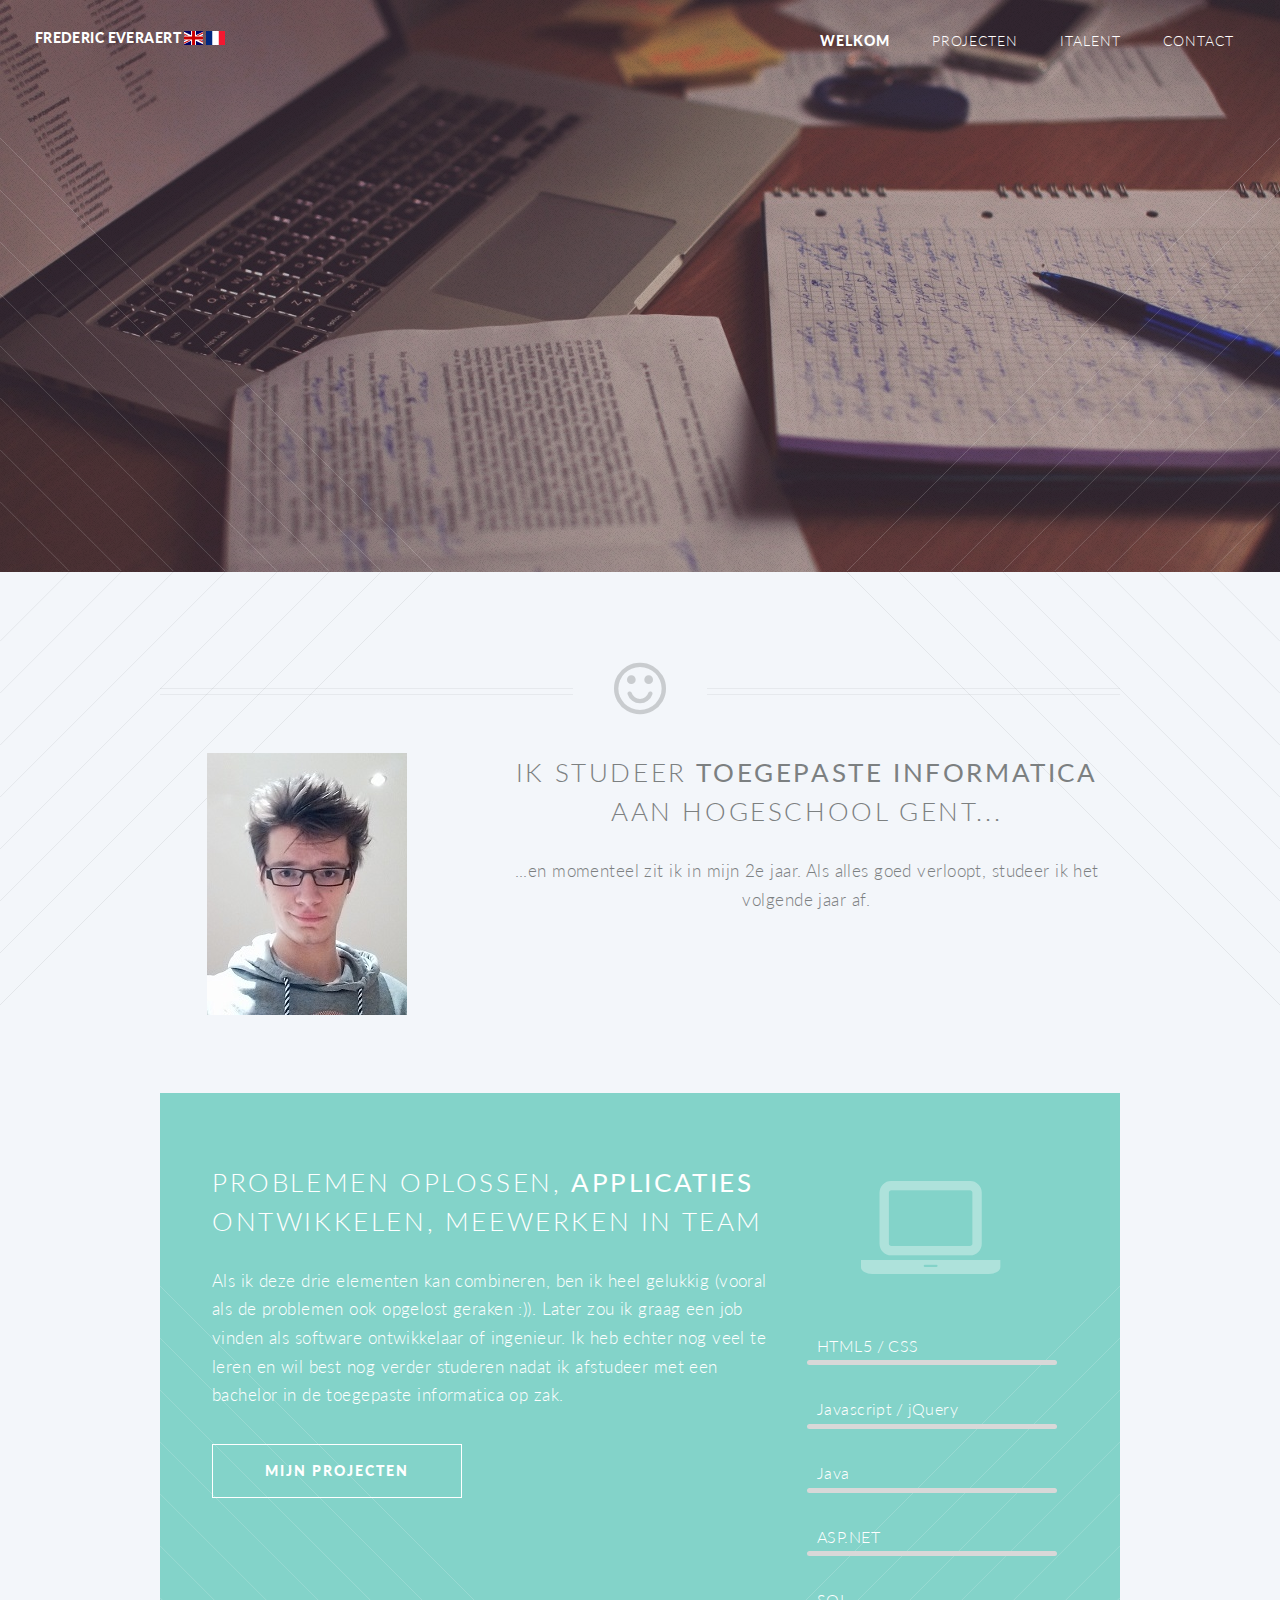
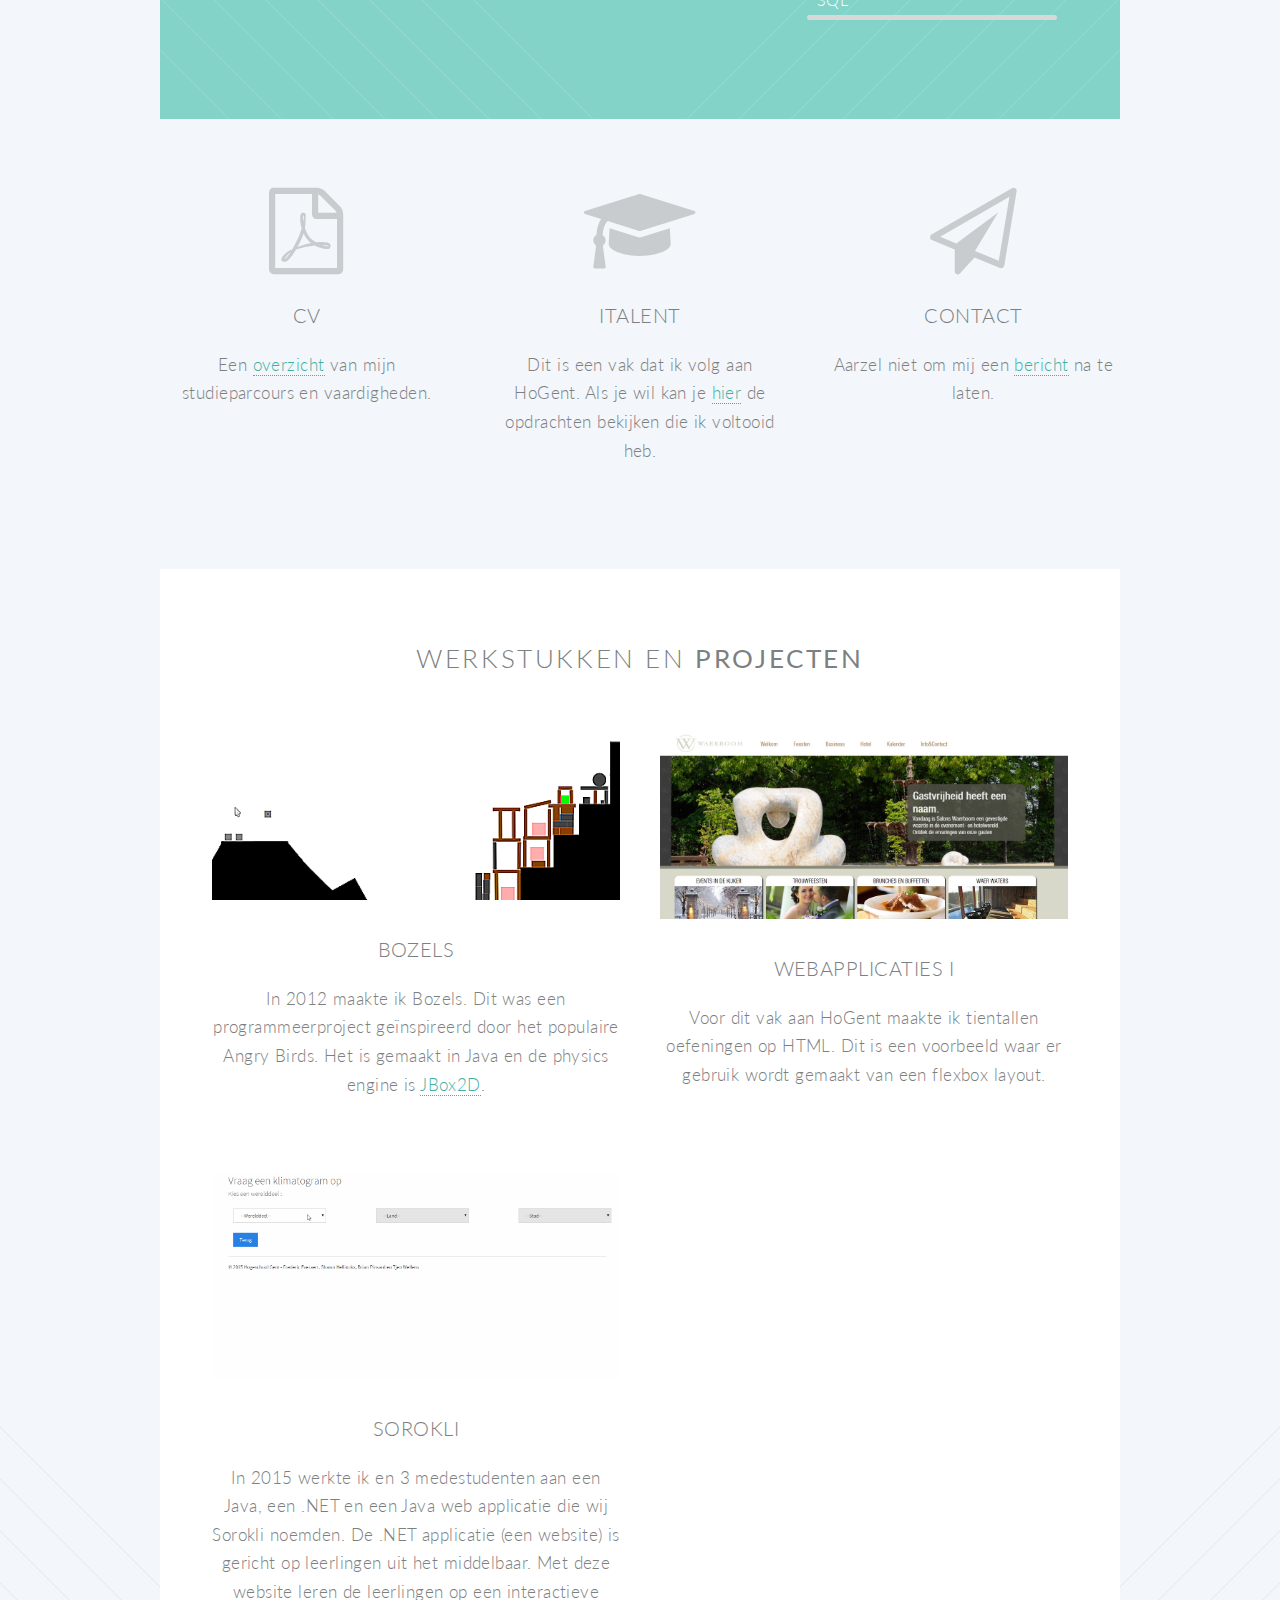
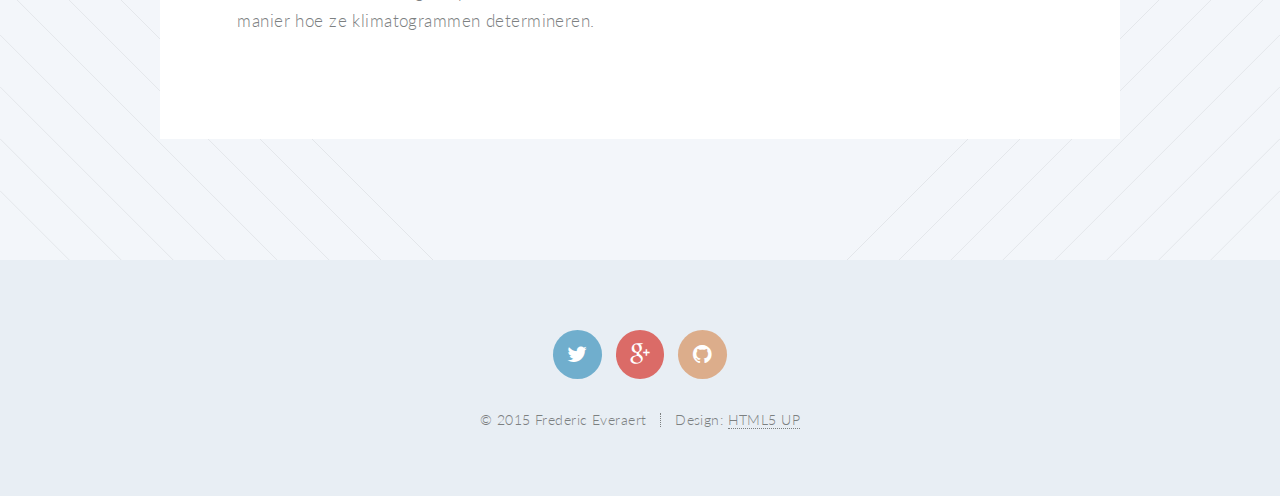
==== index_nl.html @ b924ba65 "Bam!" ====
<!DOCTYPE HTML>
<!--
        Twenty by HTML5 UP
        html5up.net | @n33co
        Free for personal and commercial use under the CCA 3.0 license (html5up.net/license)
-->
<html>
    <head>
        <title>Frederic Everaert | Portfolio</title>
        <meta charset="windows-1252" />
        <meta name="viewport" content="width=device-width, initial-scale=1" />
        <!--[if lte IE 8]><script src="assets/css/ie/html5shiv.js"></script><![endif]-->
        <link rel="stylesheet" href="assets/css/main.css" />
        <!--[if lte IE 8]><link rel="stylesheet" href="assets/css/ie/v8.css" /><![endif]-->
        <!--[if lte IE 9]><link rel="stylesheet" href="assets/css/ie/v9.css" /><![endif]-->
        <!--[if lte IE 8]><script src="assets/css/ie/respond.min.js"></script><![endif]-->
    </head>
    <body class="index">
        <div id="page-wrapper">

            <!-- Header -->
            <header id="header" class="alt">

                <h1 id="logo">
                    <a href="index_nl.html">Frederic Everaert</a>
                    <a href="index.html"><span class="flag-icon flag-icon-gb"></span></a>
                    <a href="index_fr.html"><span class="flag-icon flag-icon-fr"></span></a>
                </h1>

                <nav id="nav">
                    <ul>
                        <li class="current"><a href="#">Welkom</a></li>
                        <li><a href="#projects">Projecten</a></li>
                        <li><a href="html/italent_nl.html">iTalent</a></li>
                        <li><a href="html/contact_nl.html">Contact</a></li>
                    </ul>
                </nav>
            </header>

            <!-- Banner -->
            <section id="banner">

                <!--
                        ".inner" is set up as an inline-block so it automatically expands
                        in both directions to fit whatever's inside it. This means it won't
                        automatically wrap lines, so be sure to use line breaks where
                        appropriate (<br />).
                -->
                <div class="inner">

                    <header>
                        <h2>Hallo,</h2>
                    </header>
                    <p>
                        Ik ben <strong>Frederic Everaert</strong> <br/>
                        en dit is mijn portfolio!
                    </p>
                    <footer>
                        <ul class="buttons vertical">
                            <li><a href="#main" class="button fit scrolly">Vertel me meer</a></li>
                        </ul>
                    </footer>

                </div>

            </section>

            <!-- Main -->
            <article id="main">

                <header class="special container">
                    <span class="icon fa-smile-o"></span>
                    <section class="row">
                        <div class="4u 12u(narrower)">
                            <img src="images/me-small.jpg" alt="Een foto van mezelf"/>
                        </div>
                        <div class="8u 12u(narrower)">
                            <h2>Ik studeer <strong>toegepaste informatica</strong> aan <a href="http://www.hogent.be">Hogeschool Gent...</a></h2>
                            <p>...en momenteel zit ik in mijn 2e jaar. Als alles goed verloopt, studeer ik het volgende jaar af.</p>
                        </div>
                    </section>
                </header>

                <!-- One -->
                <section class="wrapper style2 container special-alt">
                    <div class="row 50%">
                        <div class="8u 12u(narrower)">
                            <header>
                                <h2>Problemen oplossen, <strong>applicaties</strong> ontwikkelen, meewerken in team</h2>
                            </header>
                            <p>
                                Als ik deze drie elementen kan combineren, ben ik heel gelukkig (vooral als de problemen ook opgelost geraken :)).
                                Later zou ik graag een job vinden als software ontwikkelaar of ingenieur. Ik heb echter nog veel te leren en wil best nog verder studeren nadat ik afstudeer met een bachelor in de toegepaste informatica op zak.
                            </p>
                            <footer>
                                <ul class="buttons">
                                    <li><a href="#projects" class="button fit scrolly">Mijn projecten</a></li>
                                </ul>
                            </footer>
                        </div>

                        <div class="4u 12u(narrower)">                          
                            <h2 class="icon featured fa-laptop"></h2>
                            <ul class="skills-bar-container">
                                <label>HTML5 / CSS</label>
                                <span class="percent" id="html-percent"></span>
                                <li>
                                    <span class="progressbar progressblue" id="progress-html"></span>
                                </li>

                                <label>Javascript / jQuery</label>
                                <span class="percent" id="js-percent"></span>
                                <li>
                                    <span class="progressbar progressblue" id="progress-js"></span>
                                </li>

                                <label>Java</label>
                                <span class="percent" id="java-percent"></span>
                                <li>
                                    <span class="progressbar progressblue" id="progress-java"></span>
                                </li>

                                <label>ASP.NET</label>
                                <span class="percent" id="net-percent"></span>
                                <li>
                                    <span class="progressbar progressblue" id="progress-net"></span>
                                </li>

                                <label>SQL</label>
                                <span class="percent" id="sql-percent"></span>
                                <li>
                                    <span class="progressbar progressblue" id="progress-sql"></span>
                                </li>

                            </ul>
                        </div>
                    </div>
                </section>

                <!-- Two -->
                <section class="wrapper style1 container special">
                    <div class="row">
                        <div class="4u 12u(narrower)">

                            <section>
                                <span class="icon featured fa-file-pdf-o"></span>
                                <header>
                                    <h3>CV</h3>
                                </header>
                                <p>Een <a href="CV.pdf">overzicht</a> van mijn studieparcours en vaardigheden.</p>
                            </section>

                        </div>
                        <div class="4u 12u(narrower)">

                            <section>
                                <span class="icon featured fa-graduation-cap"></span>
                                <header>
                                    <h3>iTalent</h3>
                                </header>
                                <p>Dit is een vak dat ik volg aan HoGent. Als je wil kan je <a href="italent_nl.html">hier</a> de opdrachten bekijken die ik voltooid heb.</p>
                            </section>

                        </div>
                        <div class="4u 12u(narrower)">

                            <section>
                                <span class="icon featured fa-send-o"></span>
                                <header>
                                    <h3>Contact</h3>
                                </header>
                                <p>Aarzel niet om mij een <a href="contact_nl.html">bericht</a> na te laten.</p>
                            </section>

                        </div>
                    </div>
                </section>

                <!-- Three -->
                <section id="projects" class="wrapper style3 container special">

                    <header class="major">
                        <h2>Werkstukken en <strong>Projecten</strong></h2>
                    </header>

                    <div class="row">
                        <div class="6u 12u(narrower)">

                            <section>
                                <a href="#projects" class="image featured no-overlay"><img src="images/bozels_raycast.gif" alt="" /></a>
                                <header>
                                    <h3>Bozels</h3>
                                </header>
                                <p>
                                    In 2012 maakte ik Bozels. 
                                    Dit was een programmeerproject ge�nspireerd door het populaire Angry Birds.
                                    Het is gemaakt in Java en de physics engine is <a href="http://www.jbox2d.org/">JBox2D</a>. 
                                </p>
                            </section>

                        </div>
                        <div class="6u 12u(narrower)">

                            <section>
                                <a href="waerboom/index.html" class="image featured no-overlay"><img src="images/waerboomThumb.jpg" alt="" /></a>
                                <header>
                                    <h3>Webapplicaties I</h3>
                                </header>
                                <p>Voor dit vak aan HoGent maakte ik tientallen oefeningen op HTML. Dit is een voorbeeld waar er gebruik wordt gemaakt van een flexbox layout.</p>
                            </section>

                        </div>
                    </div>
                    <div class="row">
                        <div class="6u 12u(narrower)">

                            <section>
                                <a href="http://sorokli.azurewebsites.net" class="image featured no-overlay"><img src="images/klimatogram opvragen.gif" alt="" /></a>
                                <header>
                                    <h3>Sorokli</h3>
                                </header>
                                <p>In 2015 werkte ik en 3 medestudenten aan een Java, een .NET en een Java web applicatie die wij Sorokli noemden. De .NET applicatie (een website) is gericht op leerlingen uit het middelbaar. Met deze website leren de leerlingen op een interactieve manier hoe ze klimatogrammen determineren.</p>
                            </section>

                        </div>
                        <!--                        <div class="6u 12u(narrower)">
                        
                                                    <section>
                                                        <a href="#" class="image featured"><img src="images/pic01.jpg" alt="" /></a>
                                                        <header>
                                                            <h3>Binnenkort meer!</h3>
                                                        </header>
                                                        <p></p>
                                                    </section>
                        
                                                </div>-->
                    </div>

                    <!--                    <footer class="major">
                                            <ul class="buttons">
                                                <li><a href="#" class="button">See More</a></li>
                                            </ul>
                                        </footer>-->

                </section>

            </article>

            <!-- CTA -->
            <!--            <section id="cta">
            
                            <header>
                                <h2>Ready to do <strong>something</strong>?</h2>
                                <p>Proin a ullamcorper elit, et sagittis turpis integer ut fermentum.</p>
                            </header>
                            <footer>
                                <ul class="buttons">
                                    <li><a href="#" class="button special">Take My Money</a></li>
                                    <li><a href="#" class="button">LOL Wut</a></li>
                                </ul>
                            </footer>
            
                        </section>-->

            <!-- Footer -->
            <footer id="footer">

                <ul class="icons">
                    <li><a href="#" class="icon circle fa-twitter"><span class="label">Twitter</span></a></li>
                    <li><a href="#" class="icon circle fa-google-plus"><span class="label">Google+</span></a></li>
                    <li><a href="https://github.com/feveraer" class="icon circle fa-github"><span class="label">Github</span></a></li>
                </ul>

                <ul class="copyright">
                    <li>&copy; 2015 Frederic Everaert</li><li>Design: <a href="http://html5up.net">HTML5 UP</a></li>
                </ul>

            </footer>

        </div>

        <!-- Scripts -->
        <script src="assets/js/jquery.min.js"></script>
        <script src="assets/js/jquery.dropotron.min.js"></script>
        <script src="assets/js/jquery.scrolly.min.js"></script>
        <script src="assets/js/jquery.scrollgress.min.js"></script>
        <script src="assets/js/skel.min.js"></script>
        <script src="assets/js/util.js"></script>
        <script src="assets/js/main.js"></script>

    </body>
</html>
---- assets/css/main.css ----
@import url("font-awesome.min.css");
@import url("flag-icon.min.css");
@import url("http://fonts.googleapis.com/css?family=Lato:300,400,900");

/*
        Twenty by HTML5 UP
        html5up.net | @n33co
        Free for personal and commercial use under the CCA 3.0 license (html5up.net/license)
*/

/* Reset */

html, body, div, span, applet, object, iframe, h1, h2, h3, h4, h5, h6, p, blockquote, pre, a, abbr, acronym, address, big, cite, code, del, dfn, em, img, ins, kbd, q, s, samp, small, strike, strong, sub, sup, tt, var, b, u, i, center, dl, dt, dd, ol, ul, li, fieldset, form, label, legend, table, caption, tbody, tfoot, thead, tr, th, td, article, aside, canvas, details, embed, figure, figcaption, footer, header, hgroup, menu, nav, output, ruby, section, summary, time, mark, audio, video {
    margin: 0;
    padding: 0;
    border: 0;
    font-size: 100%;
    font: inherit;
    vertical-align: baseline;
}

article, aside, details, figcaption, figure, footer, header, hgroup, menu, nav, section {
    display: block;
}

body {
    line-height: 1;
}

ol, ul {
    list-style: none;
}

blockquote, q {
    quotes: none;
}

blockquote:before, blockquote:after, q:before, q:after {
    content: '';
    content: none;
}

table {
    border-collapse: collapse;
    border-spacing: 0;
}

body {
    -webkit-text-size-adjust: none;
}

/* Box Model */

*, *:before, *:after {
    -moz-box-sizing: border-box;
    -webkit-box-sizing: border-box;
    box-sizing: border-box;
}

/* Containers */

.container {
    margin-left: auto;
    margin-right: auto;
}

.container.\31 25\25 {
    width: 100%;
    max-width: 1750px;
    min-width: 1400px;
}

.container.\37 5\25 {
    width: 1050px;
}

.container.\35 0\25 {
    width: 700px;
}

.container.\32 5\25 {
    width: 350px;
}

.container {
    width: 1400px;
}

@media screen and (max-width: 1680px) {

    .container.\31 25\25 {
        width: 100%;
        max-width: 1500px;
        min-width: 1200px;
    }

    .container.\37 5\25 {
        width: 900px;
    }

    .container.\35 0\25 {
        width: 600px;
    }

    .container.\32 5\25 {
        width: 300px;
    }

    .container {
        width: 1200px;
    }

}

@media screen and (max-width: 1280px) {

    .container.\31 25\25 {
        width: 100%;
        max-width: 1200px;
        min-width: 960px;
    }

    .container.\37 5\25 {
        width: 720px;
    }

    .container.\35 0\25 {
        width: 480px;
    }

    .container.\32 5\25 {
        width: 240px;
    }

    .container {
        width: 960px;
    }

}

@media screen and (max-width: 980px) {

    .container.\31 25\25 {
        width: 100%;
        max-width: 118.75%;
        min-width: 95%;
    }

    .container.\37 5\25 {
        width: 71.25%;
    }

    .container.\35 0\25 {
        width: 47.5%;
    }

    .container.\32 5\25 {
        width: 23.75%;
    }

    .container {
        width: 95%;
    }

}

@media screen and (max-width: 840px) {

    .container.\31 25\25 {
        width: 100%;
        max-width: 118.75%;
        min-width: 95%;
    }

    .container.\37 5\25 {
        width: 71.25%;
    }

    .container.\35 0\25 {
        width: 47.5%;
    }

    .container.\32 5\25 {
        width: 23.75%;
    }

    .container {
        width: 95% !important;
    }

}

@media screen and (max-width: 736px) {

    .container.\31 25\25 {
        width: 100%;
        max-width: 125%;
        min-width: 100%;
    }

    .container.\37 5\25 {
        width: 75%;
    }

    .container.\35 0\25 {
        width: 50%;
    }

    .container.\32 5\25 {
        width: 25%;
    }

    .container {
        width: 100% !important;
    }

}

/* Grid */

.row {
    border-bottom: solid 1px transparent;
    -moz-box-sizing: border-box;
    -webkit-box-sizing: border-box;
    box-sizing: border-box;
}

.row > * {
    float: left;
    -moz-box-sizing: border-box;
    -webkit-box-sizing: border-box;
    box-sizing: border-box;
}

.row:after, .row:before {
    content: '';
    display: block;
    clear: both;
    height: 0;
}

.row.uniform > * > :first-child {
    margin-top: 0;
}

.row.uniform > * > :last-child {
    margin-bottom: 0;
}

.row.\30 \25 > * {
    padding: 0px 0 0 0px;
}

.row.\30 \25 {
    margin: 0px 0 -1px 0px;
}

.row.uniform.\30 \25 > * {
    padding: 0px 0 0 0px;
}

.row.uniform.\30 \25 {
    margin: 0px 0 -1px 0px;
}

.row > * {
    padding: 50px 0 0 50px;
}

.row {
    margin: -50px 0 -1px -50px;
}

.row.uniform > * {
    padding: 50px 0 0 50px;
}

.row.uniform {
    margin: -50px 0 -1px -50px;
}

.row.\32 00\25 > * {
    padding: 100px 0 0 100px;
}

.row.\32 00\25 {
    margin: -100px 0 -1px -100px;
}

.row.uniform.\32 00\25 > * {
    padding: 100px 0 0 100px;
}

.row.uniform.\32 00\25 {
    margin: -100px 0 -1px -100px;
}

.row.\31 50\25 > * {
    padding: 75px 0 0 75px;
}

.row.\31 50\25 {
    margin: -75px 0 -1px -75px;
}

.row.uniform.\31 50\25 > * {
    padding: 75px 0 0 75px;
}

.row.uniform.\31 50\25 {
    margin: -75px 0 -1px -75px;
}

.row.\35 0\25 > * {
    padding: 25px 0 0 25px;
}

.row.\35 0\25 {
    margin: -25px 0 -1px -25px;
}

.row.uniform.\35 0\25 > * {
    padding: 25px 0 0 25px;
}

.row.uniform.\35 0\25 {
    margin: -25px 0 -1px -25px;
}

.row.\32 5\25 > * {
    padding: 12.5px 0 0 12.5px;
}

.row.\32 5\25 {
    margin: -12.5px 0 -1px -12.5px;
}

.row.uniform.\32 5\25 > * {
    padding: 12.5px 0 0 12.5px;
}

.row.uniform.\32 5\25 {
    margin: -12.5px 0 -1px -12.5px;
}

.\31 2u, .\31 2u\24 {
    width: 100%;
    clear: none;
    margin-left: 0;
}

.\31 1u, .\31 1u\24 {
    width: 91.6666666667%;
    clear: none;
    margin-left: 0;
}

.\31 0u, .\31 0u\24 {
    width: 83.3333333333%;
    clear: none;
    margin-left: 0;
}

.\39 u, .\39 u\24 {
    width: 75%;
    clear: none;
    margin-left: 0;
}

.\38 u, .\38 u\24 {
    width: 66.6666666667%;
    clear: none;
    margin-left: 0;
}

.\37 u, .\37 u\24 {
    width: 58.3333333333%;
    clear: none;
    margin-left: 0;
}

.\36 u, .\36 u\24 {
    width: 50%;
    clear: none;
    margin-left: 0;
}

.\35 u, .\35 u\24 {
    width: 41.6666666667%;
    clear: none;
    margin-left: 0;
}

.\34 u, .\34 u\24 {
    width: 33.3333333333%;
    clear: none;
    margin-left: 0;
}

.\33 u, .\33 u\24 {
    width: 25%;
    clear: none;
    margin-left: 0;
}

.\32 u, .\32 u\24 {
    width: 16.6666666667%;
    clear: none;
    margin-left: 0;
}

.\31 u, .\31 u\24 {
    width: 8.3333333333%;
    clear: none;
    margin-left: 0;
}

.\31 2u\24 + *,
.\31 1u\24 + *,
.\31 0u\24 + *,
.\39 u\24 + *,
.\38 u\24 + *,
.\37 u\24 + *,
.\36 u\24 + *,
.\35 u\24 + *,
.\34 u\24 + *,
.\33 u\24 + *,
.\32 u\24 + *,
.\31 u\24 + * {
    clear: left;
}

.\-11u {
    margin-left: 91.66667%;
}

.\-10u {
    margin-left: 83.33333%;
}

.\-9u {
    margin-left: 75%;
}

.\-8u {
    margin-left: 66.66667%;
}

.\-7u {
    margin-left: 58.33333%;
}

.\-6u {
    margin-left: 50%;
}

.\-5u {
    margin-left: 41.66667%;
}

.\-4u {
    margin-left: 33.33333%;
}

.\-3u {
    margin-left: 25%;
}

.\-2u {
    margin-left: 16.66667%;
}

.\-1u {
    margin-left: 8.33333%;
}

@media screen and (max-width: 1680px) {

    .row > * {
        padding: 40px 0 0 40px;
    }

    .row {
        margin: -40px 0 -1px -40px;
    }

    .row.uniform > * {
        padding: 40px 0 0 40px;
    }

    .row.uniform {
        margin: -40px 0 -1px -40px;
    }

    .row.\32 00\25 > * {
        padding: 80px 0 0 80px;
    }

    .row.\32 00\25 {
        margin: -80px 0 -1px -80px;
    }

    .row.uniform.\32 00\25 > * {
        padding: 80px 0 0 80px;
    }

    .row.uniform.\32 00\25 {
        margin: -80px 0 -1px -80px;
    }

    .row.\31 50\25 > * {
        padding: 60px 0 0 60px;
    }

    .row.\31 50\25 {
        margin: -60px 0 -1px -60px;
    }

    .row.uniform.\31 50\25 > * {
        padding: 60px 0 0 60px;
    }

    .row.uniform.\31 50\25 {
        margin: -60px 0 -1px -60px;
    }

    .row.\35 0\25 > * {
        padding: 20px 0 0 20px;
    }

    .row.\35 0\25 {
        margin: -20px 0 -1px -20px;
    }

    .row.uniform.\35 0\25 > * {
        padding: 20px 0 0 20px;
    }

    .row.uniform.\35 0\25 {
        margin: -20px 0 -1px -20px;
    }

    .row.\32 5\25 > * {
        padding: 10px 0 0 10px;
    }

    .row.\32 5\25 {
        margin: -10px 0 -1px -10px;
    }

    .row.uniform.\32 5\25 > * {
        padding: 10px 0 0 10px;
    }

    .row.uniform.\32 5\25 {
        margin: -10px 0 -1px -10px;
    }

    .\31 2u\28wide\29, .\31 2u\24\28wide\29 {
        width: 100%;
        clear: none;
        margin-left: 0;
    }

    .\31 1u\28wide\29, .\31 1u\24\28wide\29 {
        width: 91.6666666667%;
        clear: none;
        margin-left: 0;
    }

    .\31 0u\28wide\29, .\31 0u\24\28wide\29 {
        width: 83.3333333333%;
        clear: none;
        margin-left: 0;
    }

    .\39 u\28wide\29, .\39 u\24\28wide\29 {
        width: 75%;
        clear: none;
        margin-left: 0;
    }

    .\38 u\28wide\29, .\38 u\24\28wide\29 {
        width: 66.6666666667%;
        clear: none;
        margin-left: 0;
    }

    .\37 u\28wide\29, .\37 u\24\28wide\29 {
        width: 58.3333333333%;
        clear: none;
        margin-left: 0;
    }

    .\36 u\28wide\29, .\36 u\24\28wide\29 {
        width: 50%;
        clear: none;
        margin-left: 0;
    }

    .\35 u\28wide\29, .\35 u\24\28wide\29 {
        width: 41.6666666667%;
        clear: none;
        margin-left: 0;
    }

    .\34 u\28wide\29, .\34 u\24\28wide\29 {
        width: 33.3333333333%;
        clear: none;
        margin-left: 0;
    }

    .\33 u\28wide\29, .\33 u\24\28wide\29 {
        width: 25%;
        clear: none;
        margin-left: 0;
    }

    .\32 u\28wide\29, .\32 u\24\28wide\29 {
        width: 16.6666666667%;
        clear: none;
        margin-left: 0;
    }

    .\31 u\28wide\29, .\31 u\24\28wide\29 {
        width: 8.3333333333%;
        clear: none;
        margin-left: 0;
    }

    .\31 2u\24\28wide\29 + *,
    .\31 1u\24\28wide\29 + *,
    .\31 0u\24\28wide\29 + *,
    .\39 u\24\28wide\29 + *,
    .\38 u\24\28wide\29 + *,
    .\37 u\24\28wide\29 + *,
    .\36 u\24\28wide\29 + *,
    .\35 u\24\28wide\29 + *,
    .\34 u\24\28wide\29 + *,
    .\33 u\24\28wide\29 + *,
    .\32 u\24\28wide\29 + *,
    .\31 u\24\28wide\29 + * {
        clear: left;
    }

    .\-11u\28wide\29 {
        margin-left: 91.66667%;
    }

    .\-10u\28wide\29 {
        margin-left: 83.33333%;
    }

    .\-9u\28wide\29 {
        margin-left: 75%;
    }

    .\-8u\28wide\29 {
        margin-left: 66.66667%;
    }

    .\-7u\28wide\29 {
        margin-left: 58.33333%;
    }

    .\-6u\28wide\29 {
        margin-left: 50%;
    }

    .\-5u\28wide\29 {
        margin-left: 41.66667%;
    }

    .\-4u\28wide\29 {
        margin-left: 33.33333%;
    }

    .\-3u\28wide\29 {
        margin-left: 25%;
    }

    .\-2u\28wide\29 {
        margin-left: 16.66667%;
    }

    .\-1u\28wide\29 {
        margin-left: 8.33333%;
    }

}

@media screen and (max-width: 1280px) {

    .row > * {
        padding: 40px 0 0 40px;
    }

    .row {
        margin: -40px 0 -1px -40px;
    }

    .row.uniform > * {
        padding: 40px 0 0 40px;
    }

    .row.uniform {
        margin: -40px 0 -1px -40px;
    }

    .row.\32 00\25 > * {
        padding: 80px 0 0 80px;
    }

    .row.\32 00\25 {
        margin: -80px 0 -1px -80px;
    }

    .row.uniform.\32 00\25 > * {
        padding: 80px 0 0 80px;
    }

    .row.uniform.\32 00\25 {
        margin: -80px 0 -1px -80px;
    }

    .row.\31 50\25 > * {
        padding: 60px 0 0 60px;
    }

    .row.\31 50\25 {
        margin: -60px 0 -1px -60px;
    }

    .row.uniform.\31 50\25 > * {
        padding: 60px 0 0 60px;
    }

    .row.uniform.\31 50\25 {
        margin: -60px 0 -1px -60px;
    }

    .row.\35 0\25 > * {
        padding: 20px 0 0 20px;
    }

    .row.\35 0\25 {
        margin: -20px 0 -1px -20px;
    }

    .row.uniform.\35 0\25 > * {
        padding: 20px 0 0 20px;
    }

    .row.uniform.\35 0\25 {
        margin: -20px 0 -1px -20px;
    }

    .row.\32 5\25 > * {
        padding: 10px 0 0 10px;
    }

    .row.\32 5\25 {
        margin: -10px 0 -1px -10px;
    }

    .row.uniform.\32 5\25 > * {
        padding: 10px 0 0 10px;
    }

    .row.uniform.\32 5\25 {
        margin: -10px 0 -1px -10px;
    }

    .\31 2u\28normal\29, .\31 2u\24\28normal\29 {
        width: 100%;
        clear: none;
        margin-left: 0;
    }

    .\31 1u\28normal\29, .\31 1u\24\28normal\29 {
        width: 91.6666666667%;
        clear: none;
        margin-left: 0;
    }

    .\31 0u\28normal\29, .\31 0u\24\28normal\29 {
        width: 83.3333333333%;
        clear: none;
        margin-left: 0;
    }

    .\39 u\28normal\29, .\39 u\24\28normal\29 {
        width: 75%;
        clear: none;
        margin-left: 0;
    }

    .\38 u\28normal\29, .\38 u\24\28normal\29 {
        width: 66.6666666667%;
        clear: none;
        margin-left: 0;
    }

    .\37 u\28normal\29, .\37 u\24\28normal\29 {
        width: 58.3333333333%;
        clear: none;
        margin-left: 0;
    }

    .\36 u\28normal\29, .\36 u\24\28normal\29 {
        width: 50%;
        clear: none;
        margin-left: 0;
    }

    .\35 u\28normal\29, .\35 u\24\28normal\29 {
        width: 41.6666666667%;
        clear: none;
        margin-left: 0;
    }

    .\34 u\28normal\29, .\34 u\24\28normal\29 {
        width: 33.3333333333%;
        clear: none;
        margin-left: 0;
    }

    .\33 u\28normal\29, .\33 u\24\28normal\29 {
        width: 25%;
        clear: none;
        margin-left: 0;
    }

    .\32 u\28normal\29, .\32 u\24\28normal\29 {
        width: 16.6666666667%;
        clear: none;
        margin-left: 0;
    }

    .\31 u\28normal\29, .\31 u\24\28normal\29 {
        width: 8.3333333333%;
        clear: none;
        margin-left: 0;
    }

    .\31 2u\24\28normal\29 + *,
    .\31 1u\24\28normal\29 + *,
    .\31 0u\24\28normal\29 + *,
    .\39 u\24\28normal\29 + *,
    .\38 u\24\28normal\29 + *,
    .\37 u\24\28normal\29 + *,
    .\36 u\24\28normal\29 + *,
    .\35 u\24\28normal\29 + *,
    .\34 u\24\28normal\29 + *,
    .\33 u\24\28normal\29 + *,
    .\32 u\24\28normal\29 + *,
    .\31 u\24\28normal\29 + * {
        clear: left;
    }

    .\-11u\28normal\29 {
        margin-left: 91.66667%;
    }

    .\-10u\28normal\29 {
        margin-left: 83.33333%;
    }

    .\-9u\28normal\29 {
        margin-left: 75%;
    }

    .\-8u\28normal\29 {
        margin-left: 66.66667%;
    }

    .\-7u\28normal\29 {
        margin-left: 58.33333%;
    }

    .\-6u\28normal\29 {
        margin-left: 50%;
    }

    .\-5u\28normal\29 {
        margin-left: 41.66667%;
    }

    .\-4u\28normal\29 {
        margin-left: 33.33333%;
    }

    .\-3u\28normal\29 {
        margin-left: 25%;
    }

    .\-2u\28normal\29 {
        margin-left: 16.66667%;
    }

    .\-1u\28normal\29 {
        margin-left: 8.33333%;
    }

}

@media screen and (max-width: 980px) {

    .row > * {
        padding: 30px 0 0 30px;
    }

    .row {
        margin: -30px 0 -1px -30px;
    }

    .row.uniform > * {
        padding: 30px 0 0 30px;
    }

    .row.uniform {
        margin: -30px 0 -1px -30px;
    }

    .row.\32 00\25 > * {
        padding: 60px 0 0 60px;
    }

    .row.\32 00\25 {
        margin: -60px 0 -1px -60px;
    }

    .row.uniform.\32 00\25 > * {
        padding: 60px 0 0 60px;
    }

    .row.uniform.\32 00\25 {
        margin: -60px 0 -1px -60px;
    }

    .row.\31 50\25 > * {
        padding: 45px 0 0 45px;
    }

    .row.\31 50\25 {
        margin: -45px 0 -1px -45px;
    }

    .row.uniform.\31 50\25 > * {
        padding: 45px 0 0 45px;
    }

    .row.uniform.\31 50\25 {
        margin: -45px 0 -1px -45px;
    }

    .row.\35 0\25 > * {
        padding: 15px 0 0 15px;
    }

    .row.\35 0\25 {
        margin: -15px 0 -1px -15px;
    }

    .row.uniform.\35 0\25 > * {
        padding: 15px 0 0 15px;
    }

    .row.uniform.\35 0\25 {
        margin: -15px 0 -1px -15px;
    }

    .row.\32 5\25 > * {
        padding: 7.5px 0 0 7.5px;
    }

    .row.\32 5\25 {
        margin: -7.5px 0 -1px -7.5px;
    }

    .row.uniform.\32 5\25 > * {
        padding: 7.5px 0 0 7.5px;
    }

    .row.uniform.\32 5\25 {
        margin: -7.5px 0 -1px -7.5px;
    }

    .\31 2u\28narrow\29, .\31 2u\24\28narrow\29 {
        width: 100%;
        clear: none;
        margin-left: 0;
    }

    .\31 1u\28narrow\29, .\31 1u\24\28narrow\29 {
        width: 91.6666666667%;
        clear: none;
        margin-left: 0;
    }

    .\31 0u\28narrow\29, .\31 0u\24\28narrow\29 {
        width: 83.3333333333%;
        clear: none;
        margin-left: 0;
    }

    .\39 u\28narrow\29, .\39 u\24\28narrow\29 {
        width: 75%;
        clear: none;
        margin-left: 0;
    }

    .\38 u\28narrow\29, .\38 u\24\28narrow\29 {
        width: 66.6666666667%;
        clear: none;
        margin-left: 0;
    }

    .\37 u\28narrow\29, .\37 u\24\28narrow\29 {
        width: 58.3333333333%;
        clear: none;
        margin-left: 0;
    }

    .\36 u\28narrow\29, .\36 u\24\28narrow\29 {
        width: 50%;
        clear: none;
        margin-left: 0;
    }

    .\35 u\28narrow\29, .\35 u\24\28narrow\29 {
        width: 41.6666666667%;
        clear: none;
        margin-left: 0;
    }

    .\34 u\28narrow\29, .\34 u\24\28narrow\29 {
        width: 33.3333333333%;
        clear: none;
        margin-left: 0;
    }

    .\33 u\28narrow\29, .\33 u\24\28narrow\29 {
        width: 25%;
        clear: none;
        margin-left: 0;
    }

    .\32 u\28narrow\29, .\32 u\24\28narrow\29 {
        width: 16.6666666667%;
        clear: none;
        margin-left: 0;
    }

    .\31 u\28narrow\29, .\31 u\24\28narrow\29 {
        width: 8.3333333333%;
        clear: none;
        margin-left: 0;
    }

    .\31 2u\24\28narrow\29 + *,
    .\31 1u\24\28narrow\29 + *,
    .\31 0u\24\28narrow\29 + *,
    .\39 u\24\28narrow\29 + *,
    .\38 u\24\28narrow\29 + *,
    .\37 u\24\28narrow\29 + *,
    .\36 u\24\28narrow\29 + *,
    .\35 u\24\28narrow\29 + *,
    .\34 u\24\28narrow\29 + *,
    .\33 u\24\28narrow\29 + *,
    .\32 u\24\28narrow\29 + *,
    .\31 u\24\28narrow\29 + * {
        clear: left;
    }

    .\-11u\28narrow\29 {
        margin-left: 91.66667%;
    }

    .\-10u\28narrow\29 {
        margin-left: 83.33333%;
    }

    .\-9u\28narrow\29 {
        margin-left: 75%;
    }

    .\-8u\28narrow\29 {
        margin-left: 66.66667%;
    }

    .\-7u\28narrow\29 {
        margin-left: 58.33333%;
    }

    .\-6u\28narrow\29 {
        margin-left: 50%;
    }

    .\-5u\28narrow\29 {
        margin-left: 41.66667%;
    }

    .\-4u\28narrow\29 {
        margin-left: 33.33333%;
    }

    .\-3u\28narrow\29 {
        margin-left: 25%;
    }

    .\-2u\28narrow\29 {
        margin-left: 16.66667%;
    }

    .\-1u\28narrow\29 {
        margin-left: 8.33333%;
    }

}

@media screen and (max-width: 840px) {

    .row > * {
        padding: 30px 0 0 30px;
    }

    .row {
        margin: -30px 0 -1px -30px;
    }

    .row.uniform > * {
        padding: 30px 0 0 30px;
    }

    .row.uniform {
        margin: -30px 0 -1px -30px;
    }

    .row.\32 00\25 > * {
        padding: 60px 0 0 60px;
    }

    .row.\32 00\25 {
        margin: -60px 0 -1px -60px;
    }

    .row.uniform.\32 00\25 > * {
        padding: 60px 0 0 60px;
    }

    .row.uniform.\32 00\25 {
        margin: -60px 0 -1px -60px;
    }

    .row.\31 50\25 > * {
        padding: 45px 0 0 45px;
    }

    .row.\31 50\25 {
        margin: -45px 0 -1px -45px;
    }

    .row.uniform.\31 50\25 > * {
        padding: 45px 0 0 45px;
    }

    .row.uniform.\31 50\25 {
        margin: -45px 0 -1px -45px;
    }

    .row.\35 0\25 > * {
        padding: 15px 0 0 15px;
    }

    .row.\35 0\25 {
        margin: -15px 0 -1px -15px;
    }

    .row.uniform.\35 0\25 > * {
        padding: 15px 0 0 15px;
    }

    .row.uniform.\35 0\25 {
        margin: -15px 0 -1px -15px;
    }

    .row.\32 5\25 > * {
        padding: 7.5px 0 0 7.5px;
    }

    .row.\32 5\25 {
        margin: -7.5px 0 -1px -7.5px;
    }

    .row.uniform.\32 5\25 > * {
        padding: 7.5px 0 0 7.5px;
    }

    .row.uniform.\32 5\25 {
        margin: -7.5px 0 -1px -7.5px;
    }

    .\31 2u\28narrower\29, .\31 2u\24\28narrower\29 {
        width: 100%;
        clear: none;
        margin-left: 0;
    }

    .\31 1u\28narrower\29, .\31 1u\24\28narrower\29 {
        width: 91.6666666667%;
        clear: none;
        margin-left: 0;
    }

    .\31 0u\28narrower\29, .\31 0u\24\28narrower\29 {
        width: 83.3333333333%;
        clear: none;
        margin-left: 0;
    }

    .\39 u\28narrower\29, .\39 u\24\28narrower\29 {
        width: 75%;
        clear: none;
        margin-left: 0;
    }

    .\38 u\28narrower\29, .\38 u\24\28narrower\29 {
        width: 66.6666666667%;
        clear: none;
        margin-left: 0;
    }

    .\37 u\28narrower\29, .\37 u\24\28narrower\29 {
        width: 58.3333333333%;
        clear: none;
        margin-left: 0;
    }

    .\36 u\28narrower\29, .\36 u\24\28narrower\29 {
        width: 50%;
        clear: none;
        margin-left: 0;
    }

    .\35 u\28narrower\29, .\35 u\24\28narrower\29 {
        width: 41.6666666667%;
        clear: none;
        margin-left: 0;
    }

    .\34 u\28narrower\29, .\34 u\24\28narrower\29 {
        width: 33.3333333333%;
        clear: none;
        margin-left: 0;
    }

    .\33 u\28narrower\29, .\33 u\24\28narrower\29 {
        width: 25%;
        clear: none;
        margin-left: 0;
    }

    .\32 u\28narrower\29, .\32 u\24\28narrower\29 {
        width: 16.6666666667%;
        clear: none;
        margin-left: 0;
    }

    .\31 u\28narrower\29, .\31 u\24\28narrower\29 {
        width: 8.3333333333%;
        clear: none;
        margin-left: 0;
    }

    .\31 2u\24\28narrower\29 + *,
    .\31 1u\24\28narrower\29 + *,
    .\31 0u\24\28narrower\29 + *,
    .\39 u\24\28narrower\29 + *,
    .\38 u\24\28narrower\29 + *,
    .\37 u\24\28narrower\29 + *,
    .\36 u\24\28narrower\29 + *,
    .\35 u\24\28narrower\29 + *,
    .\34 u\24\28narrower\29 + *,
    .\33 u\24\28narrower\29 + *,
    .\32 u\24\28narrower\29 + *,
    .\31 u\24\28narrower\29 + * {
        clear: left;
    }

    .\-11u\28narrower\29 {
        margin-left: 91.66667%;
    }

    .\-10u\28narrower\29 {
        margin-left: 83.33333%;
    }

    .\-9u\28narrower\29 {
        margin-left: 75%;
    }

    .\-8u\28narrower\29 {
        margin-left: 66.66667%;
    }

    .\-7u\28narrower\29 {
        margin-left: 58.33333%;
    }

    .\-6u\28narrower\29 {
        margin-left: 50%;
    }

    .\-5u\28narrower\29 {
        margin-left: 41.66667%;
    }

    .\-4u\28narrower\29 {
        margin-left: 33.33333%;
    }

    .\-3u\28narrower\29 {
        margin-left: 25%;
    }

    .\-2u\28narrower\29 {
        margin-left: 16.66667%;
    }

    .\-1u\28narrower\29 {
        margin-left: 8.33333%;
    }

}

@media screen and (max-width: 736px) {

    .row > * {
        padding: 30px 0 0 30px;
    }

    .row {
        margin: -30px 0 -1px -30px;
    }

    .row.uniform > * {
        padding: 30px 0 0 30px;
    }

    .row.uniform {
        margin: -30px 0 -1px -30px;
    }

    .row.\32 00\25 > * {
        padding: 60px 0 0 60px;
    }

    .row.\32 00\25 {
        margin: -60px 0 -1px -60px;
    }

    .row.uniform.\32 00\25 > * {
        padding: 60px 0 0 60px;
    }

    .row.uniform.\32 00\25 {
        margin: -60px 0 -1px -60px;
    }

    .row.\31 50\25 > * {
        padding: 45px 0 0 45px;
    }

    .row.\31 50\25 {
        margin: -45px 0 -1px -45px;
    }

    .row.uniform.\31 50\25 > * {
        padding: 45px 0 0 45px;
    }

    .row.uniform.\31 50\25 {
        margin: -45px 0 -1px -45px;
    }

    .row.\35 0\25 > * {
        padding: 15px 0 0 15px;
    }

    .row.\35 0\25 {
        margin: -15px 0 -1px -15px;
    }

    .row.uniform.\35 0\25 > * {
        padding: 15px 0 0 15px;
    }

    .row.uniform.\35 0\25 {
        margin: -15px 0 -1px -15px;
    }

    .row.\32 5\25 > * {
        padding: 7.5px 0 0 7.5px;
    }

    .row.\32 5\25 {
        margin: -7.5px 0 -1px -7.5px;
    }

    .row.uniform.\32 5\25 > * {
        padding: 7.5px 0 0 7.5px;
    }

    .row.uniform.\32 5\25 {
        margin: -7.5px 0 -1px -7.5px;
    }

    .\31 2u\28mobile\29, .\31 2u\24\28mobile\29 {
        width: 100%;
        clear: none;
        margin-left: 0;
    }

    .\31 1u\28mobile\29, .\31 1u\24\28mobile\29 {
        width: 91.6666666667%;
        clear: none;
        margin-left: 0;
    }

    .\31 0u\28mobile\29, .\31 0u\24\28mobile\29 {
        width: 83.3333333333%;
        clear: none;
        margin-left: 0;
    }

    .\39 u\28mobile\29, .\39 u\24\28mobile\29 {
        width: 75%;
        clear: none;
        margin-left: 0;
    }

    .\38 u\28mobile\29, .\38 u\24\28mobile\29 {
        width: 66.6666666667%;
        clear: none;
        margin-left: 0;
    }

    .\37 u\28mobile\29, .\37 u\24\28mobile\29 {
        width: 58.3333333333%;
        clear: none;
        margin-left: 0;
    }

    .\36 u\28mobile\29, .\36 u\24\28mobile\29 {
        width: 50%;
        clear: none;
        margin-left: 0;
    }

    .\35 u\28mobile\29, .\35 u\24\28mobile\29 {
        width: 41.6666666667%;
        clear: none;
        margin-left: 0;
    }

    .\34 u\28mobile\29, .\34 u\24\28mobile\29 {
        width: 33.3333333333%;
        clear: none;
        margin-left: 0;
    }

    .\33 u\28mobile\29, .\33 u\24\28mobile\29 {
        width: 25%;
        clear: none;
        margin-left: 0;
    }

    .\32 u\28mobile\29, .\32 u\24\28mobile\29 {
        width: 16.6666666667%;
        clear: none;
        margin-left: 0;
    }

    .\31 u\28mobile\29, .\31 u\24\28mobile\29 {
        width: 8.3333333333%;
        clear: none;
        margin-left: 0;
    }

    .\31 2u\24\28mobile\29 + *,
    .\31 1u\24\28mobile\29 + *,
    .\31 0u\24\28mobile\29 + *,
    .\39 u\24\28mobile\29 + *,
    .\38 u\24\28mobile\29 + *,
    .\37 u\24\28mobile\29 + *,
    .\36 u\24\28mobile\29 + *,
    .\35 u\24\28mobile\29 + *,
    .\34 u\24\28mobile\29 + *,
    .\33 u\24\28mobile\29 + *,
    .\32 u\24\28mobile\29 + *,
    .\31 u\24\28mobile\29 + * {
        clear: left;
    }

    .\-11u\28mobile\29 {
        margin-left: 91.66667%;
    }

    .\-10u\28mobile\29 {
        margin-left: 83.33333%;
    }

    .\-9u\28mobile\29 {
        margin-left: 75%;
    }

    .\-8u\28mobile\29 {
        margin-left: 66.66667%;
    }

    .\-7u\28mobile\29 {
        margin-left: 58.33333%;
    }

    .\-6u\28mobile\29 {
        margin-left: 50%;
    }

    .\-5u\28mobile\29 {
        margin-left: 41.66667%;
    }

    .\-4u\28mobile\29 {
        margin-left: 33.33333%;
    }

    .\-3u\28mobile\29 {
        margin-left: 25%;
    }

    .\-2u\28mobile\29 {
        margin-left: 16.66667%;
    }

    .\-1u\28mobile\29 {
        margin-left: 8.33333%;
    }

}

/* Basic */

body {
    background: #f3f6fa;
}

body.is-loading *, body.is-loading *:before, body.is-loading *:after {
    -moz-animation: none !important;
    -webkit-animation: none !important;
    -ms-animation: none !important;
    animation: none !important;
    -moz-transition: none !important;
    -webkit-transition: none !important;
    -ms-transition: none !important;
    transition: none !important;
}

body, input, select, textarea {
    color: #7c8081;
    font-family: 'Lato', sans-serif;
    font-size: 15pt;
    font-weight: 300;
    letter-spacing: 0.025em;
    line-height: 1.75em;
}

a {
    -moz-transition: color 0.2s ease-in-out, border-color 0.2s ease-in-out, background-color 0.2s ease-in-out;
    -webkit-transition: color 0.2s ease-in-out, border-color 0.2s ease-in-out, background-color 0.2s ease-in-out;
    -ms-transition: color 0.2s ease-in-out, border-color 0.2s ease-in-out, background-color 0.2s ease-in-out;
    transition: color 0.2s ease-in-out, border-color 0.2s ease-in-out, background-color 0.2s ease-in-out;
    color: #3fb1a3;
    text-decoration: none;
    border-bottom: dotted 1px;
}

a:hover {
    border-bottom-color: transparent;
}

strong, b {
    font-weight: 400;
}

p, ul, ol, dl, table, blockquote {
    margin: 0 0 2em 0;
}

h1, h2, h3, h4, h5, h6 {
    color: inherit;
    font-weight: 300;
    line-height: 1.75em;
    margin-bottom: 1em;
    text-transform: uppercase;
}

h1 a, h2 a, h3 a, h4 a, h5 a, h6 a {
    color: inherit;
    text-decoration: none;
    border: 0;
}

h2 {
    font-size: 1.5em;
    letter-spacing: 0.1em;
}

h3 {
    font-size: 1.15em;
    letter-spacing: 0.025em;
}

sub {
    font-size: 0.8em;
    position: relative;
    top: 0.5em;
}

sup {
    font-size: 0.8em;
    position: relative;
    top: -0.5em;
}

hr {
    border-top: solid 1px rgba(124, 128, 129, 0.2);
    border: 0;
    margin-bottom: 1.5em;
}

blockquote {
    border-left: solid 0.5em rgba(124, 128, 129, 0.2);
    font-style: italic;
    padding: 1em 0 1em 2em;
}

/* Section/Article */

section.special, article.special {
    text-align: center;
}

header.major {
    padding-bottom: 2em;
}

header.special {
    margin-bottom: 5em;
    padding-top: 7em;
    position: relative;
    text-align: center;
}

header.special:before, header.special:after {
    border-bottom: solid 1.5px;
    border-top: solid 1.5px;
    content: '';
    height: 7px;
    opacity: 0.1;
    position: absolute;
    top: 1.75em;
    width: 43%;
}

header.special:before {
    left: 0;
}

header.special:after {
    right: 0;
}

header.special h2 {
    margin-bottom: 0;
}

header.special h2 + p {
    margin-bottom: 0;
    padding-top: 1.5em;
}

header.special .icon {
    cursor: default;
    height: 7em;
    left: 0;
    position: absolute;
    text-align: center;
    top: 1em;
    width: 100%;
}

header.special .icon:before {
    font-size: 3.5em;
    opacity: 0.35;
}

footer > :last-child {
    margin-bottom: 0;
}

footer.major {
    padding-top: 3em;
}

/* Form */

input[type="text"],
input[type="password"],
input[type="email"],
textarea {
    -moz-transition: background-color 0.2s ease-in-out, border-color 0.2s ease-in-out;
    -webkit-transition: background-color 0.2s ease-in-out, border-color 0.2s ease-in-out;
    -ms-transition: background-color 0.2s ease-in-out, border-color 0.2s ease-in-out;
    transition: background-color 0.2s ease-in-out, border-color 0.2s ease-in-out;
    -moz-appearance: none;
    -webkit-appearance: none;
    -ms-appearance: none;
    appearance: none;
    background: none;
    border: solid 1px rgba(124, 128, 129, 0.2);
    color: inherit;
    display: block;
    padding: 0.75em;
    text-decoration: none;
    width: 100%;
    outline: 0;
}

input[type="text"]:focus,
input[type="password"]:focus,
input[type="email"]:focus,
textarea:focus {
    border-color: #83d3c9;
}

input[type="text"],
input[type="password"],
input[type="email"] {
    line-height: 1em;
}

::-webkit-input-placeholder {
    color: inherit;
    opacity: 0.5;
    position: relative;
    top: 3px;
}

:-moz-placeholder {
    color: inherit;
    opacity: 0.5;
}

::-moz-placeholder {
    color: inherit;
    opacity: 0.5;
}

:-ms-input-placeholder {
    color: inherit;
    opacity: 0.5;
}

.formerize-placeholder {
    color: rgba(124, 128, 129, 0.5) !important;
}

/* Image */

.image {
    border: 0;
    position: relative;
}

.image:before {
    background: url("images/overlay.png");
    content: '';
    height: 100%;
    left: 0;
    position: absolute;
    top: 0;
    width: 100%;
}

.image.fit {
    display: block;
}

.image.fit img {
    display: block;
    width: 100%;
}

.image.featured {
    display: block;
    margin: 0 0 2em 0;
}

.image.featured img {
    display: block;
    width: 100%;
}

/* Icon */

.icon {
    text-decoration: none;
    position: relative;
}

.icon:before {
    -moz-osx-font-smoothing: grayscale;
    -webkit-font-smoothing: antialiased;
    font-family: FontAwesome;
    font-style: normal;
    font-weight: normal;
    text-transform: none !important;
}

.icon.circle {
    -moz-transition: all 0.2s ease-in-out;
    -webkit-transition: all 0.2s ease-in-out;
    -ms-transition: all 0.2s ease-in-out;
    transition: all 0.2s ease-in-out;
    border: 0;
    border-radius: 100%;
    display: inline-block;
    font-size: 1.25em;
    height: 2.25em;
    left: 0;
    line-height: 2.25em;
    text-align: center;
    text-decoration: none;
    top: 0;
    width: 2.25em;
}

.icon.circle:hover {
    top: -0.2em;
}

.icon.circle.fa-twitter {
    background: #70aecd;
    color: #fff;
}

.icon.circle.fa-twitter:hover {
    background: #7fb7d2;
}

.icon.circle.fa-facebook {
    background: #7490c3;
    color: #fff;
}

.icon.circle.fa-facebook:hover {
    background: #829bc9;
}

.icon.circle.fa-google-plus {
    background: #db6b67;
    color: #fff;
}

.icon.circle.fa-google-plus:hover {
    background: #df7b77;
}

.icon.circle.fa-github {
    background: #dcad8b;
    color: #fff;
}

.icon.circle.fa-github:hover {
    background: #e1b89b;
}

.icon.circle.fa-dribbble {
    background: #da83ae;
    color: #fff;
}

.icon.circle.fa-dribbble:hover {
    background: #df93b8;
}

.icon.featured {
    cursor: default;
    display: block;
    margin: 0 0 1.5em 0;
    opacity: 0.35;
    text-align: center;
}

.icon.featured:before {
    font-size: 5em;
    line-height: 1em;
}

.icon > .label {
    display: none;
}

/* List */

ol.default {
    list-style: decimal;
    padding-left: 1.25em;
}

ol.default li {
    padding-left: 0.25em;
}

ul.default {
    list-style: disc;
    padding-left: 1em;
}

ul.default li {
    padding-left: 0.5em;
}

ul.icons {
    cursor: default;
}

ul.icons li {
    display: inline-block;
    line-height: 1em;
    padding-left: 0.5em;
}

ul.icons li:first-child {
    padding-left: 0;
}

ul.featured-icons {
    cursor: default;
    margin: -0.75em 0 0 0;
    opacity: 0.35;
    overflow: hidden;
    position: relative;
}

ul.featured-icons li {
    display: block;
    float: left;
    text-align: center;
    width: 50%;
}

ul.featured-icons li .icon {
    display: inline-block;
    font-size: 6.25em;
    height: 1.25em;
    line-height: 1.25em;
    width: 1em;
}

ul.buttons {
    cursor: default;
}

ul.buttons:last-child {
    margin-bottom: 0;
}

ul.buttons li {
    display: inline-block;
    padding: 0 0 0 1.5em;
}

ul.buttons li:first-child {
    padding: 0;
}

ul.buttons.vertical li {
    display: block;
    padding: 1.5em 0 0 0;
}

ul.buttons.vertical li:first-child {
    padding: 0;
}

/* Table */

table {
    width: 100%;
}

table.default {
    width: 100%;
}

table.default tbody tr {
    border-bottom: solid 1px rgba(124, 128, 129, 0.2);
}

table.default td {
    padding: 0.5em 1em 0.5em 1em;
}

table.default th {
    font-weight: 400;
    padding: 0.5em 1em 0.5em 1em;
    text-align: left;
}

table.default thead {
    background: #7c8081;
    color: #fff;
}

/* Button */

input[type="button"],
input[type="submit"],
input[type="reset"],
.button {
    -moz-appearance: none;
    -webkit-appearance: none;
    -ms-appearance: none;
    appearance: none;
    -moz-transition: color 0.2s ease-in-out, border-color 0.2s ease-in-out, background-color 0.2s ease-in-out;
    -webkit-transition: color 0.2s ease-in-out, border-color 0.2s ease-in-out, background-color 0.2s ease-in-out;
    -ms-transition: color 0.2s ease-in-out, border-color 0.2s ease-in-out, background-color 0.2s ease-in-out;
    transition: color 0.2s ease-in-out, border-color 0.2s ease-in-out, background-color 0.2s ease-in-out;
    background: none;
    border: solid 1px;
    color: inherit;
    cursor: pointer;
    display: inline-block;
    font-size: 0.8em;
    font-weight: 900;
    letter-spacing: 2px;
    min-width: 18em;
    padding: 0 0.75em;
    line-height: 3.75em;
    text-align: center;
    text-decoration: none;
    text-transform: uppercase;
}

input[type="button"]:hover,
input[type="submit"]:hover,
input[type="reset"]:hover,
.button:hover {
    background: rgba(188, 202, 206, 0.15);
    border-color: inherit;
}

input[type="button"].special,
input[type="submit"].special,
input[type="reset"].special,
.button.special {
    background: #83d3c9;
    border-color: #83d3c9;
    color: #fff !important;
}

input[type="button"].special:hover,
input[type="submit"].special:hover,
input[type="reset"].special:hover,
.button.special:hover {
    background: #96dad1 !important;
    border-color: #96dad1 !important;
}

input[type="button"].fit,
input[type="submit"].fit,
input[type="reset"].fit,
.button.fit {
    width: 100%;
}

input[type="button"].small,
input[type="submit"].small,
input[type="reset"].small,
.button.small {
    font-size: 0.7em;
    min-width: 14em;
    padding: 0.5em 0;
}

/* Wrapper */

.wrapper {
    margin-bottom: 5em;
    padding: 5em;
}

.wrapper.style1 {
    padding: 0;
}

.wrapper.style2 {
    background-color: #83d3c9;
    background-image: url("images/light-bl.svg"), url("images/light-br.svg");
    background-position: bottom left, bottom right;
    background-repeat: no-repeat, no-repeat;
    background-size: 25em, 25em;
    color: #fff;
}

.wrapper.style2 .button:hover {
    background: rgba(255, 255, 255, 0.15) !important;
}

.wrapper.style2 .button.special {
    background: #fff;
    border-color: #fff;
    color: #83d3c9 !important;
}

.wrapper.style2 .button.special:hover {
    border-color: inherit !important;
    color: #fff !important;
}

.wrapper.style3 {
    background: #fff;
    color: inherit;
}

.wrapper.style4 {
    background: #fff;
    color: inherit;
    padding: 4em;
}

/* Header */

@-moz-keyframes reveal-header {
    0% {
        top: -5em;
    }

    100% {
        top: 0;
    }
}

@-webkit-keyframes reveal-header {
    0% {
        top: -5em;
    }

    100% {
        top: 0;
    }
}

@-ms-keyframes reveal-header {
    0% {
        top: -5em;
    }

    100% {
        top: 0;
    }
}

@keyframes reveal-header {
    0% {
        top: -5em;
    }

    100% {
        top: 0;
    }
}

#header {
    background: #fff;
    box-shadow: 0 1px 2px 0 rgba(0, 0, 0, 0.075);
    color: inherit;
    cursor: default;
    font-size: 0.8em;
    left: 0;
    padding: 1em 1.5em;
    position: fixed;
    top: 0;
    width: 100%;
    z-index: 10000;
}

#header h1 {
    font-weight: 900;
    margin: 0;
}

#header h1 span {
    font-weight: 300;
}

#header nav {
    letter-spacing: 0.075em;
    position: absolute;
    right: 1.5em;
    text-transform: uppercase;
    top: 0.75em;
}

#header nav ul li {
    display: inline-block;
    margin-left: 1.5em;
}

#header nav ul li > ul {
    display: none;
}

#header nav ul li a {
    border: solid 1px transparent;
    color: inherit;
    display: inline-block;
    line-height: 1em;
    padding: 0.6em 0.75em;
    text-decoration: none;
}

#header nav ul li input[type="button"],
#header nav ul li input[type="submit"],
#header nav ul li input[type="reset"],
#header nav ul li .button {
    font-size: 1em;
    min-width: 0;
    width: auto;
}

#header nav ul li.submenu > a {
    text-decoration: none;
}

#header nav ul li.submenu > a:before {
    -moz-osx-font-smoothing: grayscale;
    -webkit-font-smoothing: antialiased;
    font-family: FontAwesome;
    font-style: normal;
    font-weight: normal;
    text-transform: none !important;
}

#header nav ul li.submenu > a:before {
    content: '\f107';
    margin-right: 0.65em;
}

#header nav ul li.active > a, #header nav ul li:hover > a {
    -moz-transition: all 0.2s ease-in-out;
    -webkit-transition: all 0.2s ease-in-out;
    -ms-transition: all 0.2s ease-in-out;
    transition: all 0.2s ease-in-out;
    background: rgba(188, 202, 206, 0.15);
}

#header nav ul li.current > a {
    font-weight: 900;
}

#header.reveal {
    -moz-animation: reveal-header 0.5s;
    -webkit-animation: reveal-header 0.5s;
    -ms-animation: reveal-header 0.5s;
    animation: reveal-header 0.5s;
}

#header.alt {
    -moz-animation: none;
    -webkit-animation: none;
    -ms-animation: none;
    animation: none;
    background: transparent;
    box-shadow: none;
    color: #fff;
    padding: 2em 2.5em;
    position: absolute;
}

#header.alt nav {
    right: 2.5em;
    top: 1.75em;
}

#header.alt nav ul li.active > a, #header.alt nav ul li:hover > a {
    border: solid 1px;
}

/* Dropotron */

.dropotron {
    background: #fff;
    box-shadow: 0 1px 2px 0 rgba(0, 0, 0, 0.075);
    line-height: 2.25em;
    min-width: 13em;
    padding: 1em 0;
    text-transform: uppercase;
    margin-top: calc(-1em + 1px);
}

.dropotron.level-0 {
    font-size: 0.7em;
    font-weight: 400;
    margin-top: 1.5em;
}

.dropotron.level-0:before {
    border-bottom: solid 0.5em #fff;
    border-left: solid 0.5em transparent;
    border-right: solid 0.5em transparent;
    content: '';
    left: 0.75em;
    position: absolute;
    top: -0.45em;
}

.dropotron > li {
    border-top: solid 1px rgba(124, 128, 129, 0.2);
}

.dropotron > li > a {
    -moz-transition: none;
    -webkit-transition: none;
    -ms-transition: none;
    transition: none;
    color: inherit;
    text-decoration: none;
    padding: 0 1em;
    border: 0;
}

.dropotron > li:hover > a {
    background: #83d3c9;
    color: #fff;
}

.dropotron > li:first-child {
    border-top: 0;
}

/* Banner */

@-moz-keyframes reveal-banner {
    0% {
        opacity: 0;
    }

    100% {
        opacity: 1;
    }
}

@-webkit-keyframes reveal-banner {
    0% {
        opacity: 0;
    }

    100% {
        opacity: 1;
    }
}

@-ms-keyframes reveal-banner {
    0% {
        opacity: 0;
    }

    100% {
        opacity: 1;
    }
}

@keyframes reveal-banner {
    0% {
        opacity: 0;
    }

    100% {
        opacity: 1;
    }
}

#banner {
    background-attachment: scroll, scroll, scroll, fixed;
    background-color: #645862;
    background-image: url("images/light-bl.svg"), url("images/light-br.svg"), url("images/overlay.png"), url("../../images/banner.jpg");
    background-position: bottom left, bottom right, top left, top center;
    background-repeat: no-repeat, no-repeat, repeat, no-repeat;
    background-size: 25em, 25em, auto, cover;
    color: #fff;
    cursor: default;
    padding: 6em 0;
    text-align: center;
}

#banner .inner {
    -moz-animation: reveal-banner 1s 0.25s ease-in-out;
    -webkit-animation: reveal-banner 1s 0.25s ease-in-out;
    -ms-animation: reveal-banner 1s 0.25s ease-in-out;
    animation: reveal-banner 1s 0.25s ease-in-out;
    -moz-animation-fill-mode: forwards;
    -webkit-animation-fill-mode: forwards;
    -ms-animation-fill-mode: forwards;
    animation-fill-mode: forwards;
    background: rgba(52, 27, 43, 0.5);
    color: #fff;
    display: inline-block;
    opacity: 0;
    padding: 3em;
    text-align: center;
}

#banner .inner header {
    display: inline-block;
    border-bottom: solid 2px;
    border-top: solid 2px;
    margin: 0 0 2em 0;
    padding: 3px 0 3px 0;
}

#banner .inner header h2 {
    border-bottom: solid 2px;
    border-top: solid 2px;
    font-size: 2.5em;
    font-weight: 900;
    letter-spacing: 0.2em;
    margin: 0;
    padding-left: 0.05em;
    position: relative;
    text-transform: uppercase;
}

#banner .inner p {
    letter-spacing: 0.1em;
    margin: 0;
    text-transform: uppercase;
}

#banner .inner p a {
    color: inherit;
    font-weight: 400;
    text-decoration: none;
}

#banner .inner footer {
    margin: 2em 0 0 0;
}

/* Main */

#main {
    background-image: url("images/dark-tl.svg"), url("images/dark-tr.svg"), url("images/dark-bl.svg"), url("images/dark-br.svg");
    background-position: top left, top right, bottom left, bottom right;
    background-repeat: no-repeat;
    background-size: 25em;
    padding: 7em 0;
}

#main > :last-child {
    margin-bottom: 0;
}

#main .sidebar section {
    border-top: solid 1px rgba(124, 128, 129, 0.2);
    margin: 3em 0 0 0;
    padding: 3em 0 0 0;
}

#main .sidebar section:first-child {
    border-top: 0;
    padding-top: 0;
    margin-top: 0;
}

body.index #main {
    padding-top: 5em;
}

/* CTA */

#cta {
    background-attachment: scroll, scroll, scroll, fixed;
    background-color: #645862;
    background-image: url("images/light-tl.svg"), url("images/light-tr.svg"), url("images/overlay.png"), url("../../images/banner.jpg");
    background-position: top left, top right, top left, bottom center;
    background-repeat: no-repeat, no-repeat, repeat, no-repeat;
    background-size: 25em, 25em, auto, cover;
    color: #fff;
    padding: 5em;
    text-align: center;
}

#cta header {
    margin-bottom: 2em;
}

/* Footer */

#footer {
    background: #E8EEF4;
    color: #7c8081;
    padding: 5em 5em 10em 5em;
    text-align: center;
}

#footer .copyright {
    font-size: 0.8em;
    line-height: 1em;
}

#footer .copyright a {
    color: inherit;
}

#footer .copyright li {
    display: inline-block;
    margin-left: 1em;
    padding-left: 1em;
    border-left: dotted 1px;
}

#footer .copyright li:first-child {
    margin: 0;
    padding: 0;
    border: 0;
}

/* Wide */

@media screen and (max-width: 1680px) {

    /* Basic */

    body, input, select, textarea {
        font-size: 14pt;
    }

    /* Section/Article */

    header.special {
        padding-top: 5.5em;
        margin-bottom: 4em;
    }

}

/* Normal */

@media screen and (max-width: 1280px) {

    /* Basic */

    body, input, select, textarea {
        font-size: 13pt;
        letter-spacing: 0.025em;
        line-height: 1.65em;
    }

    h1, h2, h3, h4, h5, h6 {
        line-height: 1.5em;
    }

    /* Section/Article */

    header.major {
        padding-bottom: 1.5em;
    }

    footer.major {
        padding-top: 2em;
    }

    /* Wrapper */

    .wrapper {
        margin-bottom: 4em;
        padding: 4em 3em;
    }

    .wrapper.style4 {
        padding: 3em;
    }

    /* Header */

    #header nav ul li {
        margin-left: 1em;
    }

    /* Banner */

    #banner {
        background-attachment: scroll;
    }

    /* CTA */

    #cta {
        padding: 4em;
        background-attachment: scroll;
    }

    /* Footer */

    #footer {
        padding: 4em;
    }

}

/* Narrow */

@media screen and (max-width: 980px) {

    /* Basic */

    body, input, select, textarea {
        font-size: 13pt;
        letter-spacing: 0.025em;
        line-height: 1.5em;
    }

    /* Section/Article */

    header br {
        display: none;
    }

    header.major {
        padding-bottom: 1em;
    }

    header.special {
        padding-left: 2.5em;
        padding-right: 2.5em;
    }

    footer.major {
        padding-top: 1.5em;
    }

    /* Wrapper */

    .wrapper {
        margin-bottom: 3em;
        padding: 3em 2.5em;
    }

    .wrapper.special br {
        display: none;
    }

    .wrapper.style1 {
        padding: 0 2.5em;
    }

    .wrapper.style2 {
        background-size: 15em;
    }

    .wrapper.style4 {
        padding: 2.5em;
    }

    /* Banner */

    #banner {
        background-size: 15em, 15em, auto, cover;
    }

    /* Main */

    #main {
        background-size: 15em;
    }

    /* CTA */

    #cta {
        background-size: 15em, 15em, auto, cover;
        padding: 3em;
    }

}

/* Narrower */

#navPanel, #navButton {
    display: none;
}

@media screen and (max-width: 840px) {

    /* Basic */

    html, body {
        overflow-x: hidden;
    }

    header.major {
        padding-bottom: 0.25em;
    }

    header.special {
        margin-bottom: 4em;
        padding-top: 5em;
    }

    header.special:before, header.special:after {
        width: 40%;
    }

    header.special h2 + p {
        padding-top: 1.25em;
    }

    /* Section/Article */

    section {
        margin: 1em 0 1em 0;
    }

    section:first-child {
        margin-top: 0;
    }

    /* Button */

    input[type="button"].small,
    input[type="submit"].small,
    input[type="reset"].small,
    .button.small {
        font-size: 0.8em;
        min-width: 18em;
        padding: 0.75em 0;
    }

    /* List */

    ul.featured-icons {
        margin: 0;
    }

    ul.featured-icons li {
        display: inline-block;
        float: none;
        width: auto;
    }

    ul.featured-icons li .icon {
        font-size: 4em;
        width: 1.25em;
    }

    ul.buttons li {
        display: block;
        padding: 1em 0 0 0;
    }

    /* Header */

    #header {
        display: none;
    }

    /* Banner */

    #banner {
        margin: 0;
    }

    /* Wrapper */

    .wrapper.special-alt {
        text-align: center;
    }

    .wrapper.style4 {
        padding-bottom: 3em;
    }

    /* Main */

    #main {
        padding: 5em 0;
    }

    #main .sidebar {
        border-top: solid 1px rgba(124, 128, 129, 0.1);
        padding-top: 3em;
    }

    #main .sidebar section {
        border-top: 0;
        padding-top: 0;
    }

    body.index #main {
        padding-top: 4.5em;
    }

    /* CTA */

    #cta {
        margin: 0;
    }

    /* Footer */

    #footer {
        padding: 4em 1.5em;
    }

    /* Off-Canvas Navigation */

    #page-wrapper {
        -moz-backface-visibility: hidden;
        -webkit-backface-visibility: hidden;
        -ms-backface-visibility: hidden;
        backface-visibility: hidden;
        -moz-transition: -moz-transform 0.5s ease;
        -webkit-transition: -webkit-transform 0.5s ease;
        -ms-transition: -ms-transform 0.5s ease;
        transition: transform 0.5s ease;
        padding-bottom: 1px;
    }

    #navButton {
        -moz-backface-visibility: hidden;
        -webkit-backface-visibility: hidden;
        -ms-backface-visibility: hidden;
        backface-visibility: hidden;
        -moz-transition: -moz-transform 0.5s ease;
        -webkit-transition: -webkit-transform 0.5s ease;
        -ms-transition: -ms-transform 0.5s ease;
        transition: transform 0.5s ease;
        display: block;
        height: 60px;
        left: 0;
        position: fixed;
        top: 0;
        width: 100%;
        z-index: 10001;
    }

    #navButton .toggle {
        text-decoration: none;
        height: 60px;
        left: 0;
        position: absolute;
        text-align: center;
        top: 0;
        width: 100%;
        border: 0;
        outline: 0;
    }

    #navButton .toggle:before {
        -moz-osx-font-smoothing: grayscale;
        -webkit-font-smoothing: antialiased;
        font-family: FontAwesome;
        font-style: normal;
        font-weight: normal;
        text-transform: none !important;
    }

    #navButton .toggle:before {
        color: #fff;
        content: '\f0c9';
        font-size: 1em;
        height: 40px;
        left: 10px;
        line-height: 40px;
        opacity: 0.5;
        position: absolute;
        top: 11px;
        width: 60px;
        z-index: 1;
    }

    #navButton .toggle:after {
        background: rgba(163, 169, 170, 0.75);
        border-radius: 2px;
        content: '';
        height: 40px;
        left: 10px;
        position: absolute;
        top: 10px;
        width: 60px;
    }

    #navPanel {
        -moz-backface-visibility: hidden;
        -webkit-backface-visibility: hidden;
        -ms-backface-visibility: hidden;
        backface-visibility: hidden;
        -moz-transform: translateX(-275px);
        -webkit-transform: translateX(-275px);
        -ms-transform: translateX(-275px);
        transform: translateX(-275px);
        -moz-transition: -moz-transform 0.5s ease;
        -webkit-transition: -webkit-transform 0.5s ease;
        -ms-transition: -ms-transform 0.5s ease;
        transition: transform 0.5s ease;
        display: block;
        height: 100%;
        left: 0;
        overflow-y: auto;
        position: fixed;
        top: 0;
        width: 275px;
        z-index: 10002;
        background: #1c2021;
        color: #fff;
        font-size: 0.8em;
        letter-spacing: 0.075em;
        text-transform: uppercase;
        padding: 0.25em 0.75em 1em 0.75em;
    }
    
    #navPanel h1 {
        font-weight: 900;
        opacity: 0.9;
        margin-top: 10px;
    }

    #navPanel .link {
        border: 0;
        border-top: solid 1px rgba(255, 255, 255, 0.05);
        color: inherit;
        display: block;
        height: 3em;
        line-height: 3em;
        opacity: 0.75;
        text-decoration: none;
    }

    #navPanel .link.depth-0 {
        font-weight: 900;
    }

    #navPanel .link:first-child {
        border-top: 0;
    }

    #navPanel .indent-1 {
        display: inline-block;
        width: 1em;
    }

    #navPanel .indent-2 {
        display: inline-block;
        width: 2em;
    }

    #navPanel .indent-3 {
        display: inline-block;
        width: 3em;
    }

    #navPanel .indent-4 {
        display: inline-block;
        width: 4em;
    }

    #navPanel .indent-5 {
        display: inline-block;
        width: 5em;
    }

    body.navPanel-visible #page-wrapper {
        -moz-transform: translateX(275px);
        -webkit-transform: translateX(275px);
        -ms-transform: translateX(275px);
        transform: translateX(275px);
    }

    body.navPanel-visible #navButton {
        -moz-transform: translateX(275px);
        -webkit-transform: translateX(275px);
        -ms-transform: translateX(275px);
        transform: translateX(275px);
    }

    body.navPanel-visible #navPanel {
        -moz-transform: translateX(0);
        -webkit-transform: translateX(0);
        -ms-transform: translateX(0);
        transform: translateX(0);
    }

}

/* Mobile */

@media screen and (max-width: 736px) {

    /* Basic */

    body {
        min-width: 320px;
    }

    h2 {
        font-size: 1.25em;
        letter-spacing: 0.1em;
    }

    h3 {
        font-size: 1em;
        letter-spacing: 0.025em;
    }

    p {
        text-align: justify;
    }

    /* Section/Article */

    header {
        text-align: center;
    }

    header.major {
        padding-bottom: 0;
    }

    header.special {
        margin-bottom: 3em;
        padding-left: 1.5em;
        padding-right: 1.5em;
    }

    header.special:before, header.special:after {
        width: 38%;
    }

    header.special .icon {
        font-size: 0.75em;
        top: 1.5em;
    }

    header p {
        text-align: center;
    }

    footer.major {
        padding-top: 0;
    }

    /* Icon */

    .icon.circle {
        font-size: 1em;
    }

    /* Button */

    input[type="button"],
    input[type="submit"],
    input[type="reset"],
    .button {
        max-width: 20em;
        width: 100%;
    }

    input[type="button"].fit,
    input[type="submit"].fit,
    input[type="reset"].fit,
    .button.fit {
        width: auto;
    }

    /* List */

    ul.icons li {
        padding-left: 0.25em;
    }

    ul.featured-icons li .icon {
        width: 1.1em;
    }

    ul.buttons {
        text-align: center;
    }

    /* Wrapper */

    .wrapper {
        margin-bottom: 2.5em;
        padding: 2.25em 1.5em;
    }

    .wrapper.special br {
        display: none;
    }

    .wrapper.style1 {
        padding: 0 1.5em;
    }

    .wrapper.style2 {
        background-size: 10em;
        padding: 2.25em 1.5em;
    }

    .wrapper.style4 {
        background-size: 10em;
        padding: 1.5em 1.5em 3em 1.5em;
    }

    /* Banner */

    #banner {
        background-size: 10em, 10em, auto, cover;
        padding: 6em 0;
    }

    #banner .inner {
        background: none;
        display: block;
        padding: 0 1.5em;
    }

    #banner .inner header h2 {
        font-size: 1.5em;
    }

    #banner .inner p {
        text-align: center;
    }

    #banner .inner br {
        display: none;
    }

    /* Main */

    #main {
        background-size: 10em;
        padding: 3.5em 0 2.5em 0;
    }

    body.index #main {
        padding: 2.5em 0 0 0;
    }

    body.contact #main {
        padding-bottom: 0;
    }

    /* CTA */

    #cta {
        background-size: 10em, 10em, auto, cover;
        padding: 3em 1.5em;
    }

    /* Footer */

    #footer {
        padding: 3em 1.5em;
    }

    #footer .copyright li {
        display: block;
        margin: 1em 0 0 0;
        padding: 0;
        border: 0;
    }

    /* Off-Canvas Navigation */

    #navButton .toggle:before {
        top: 8px;
        left: 8px;
        width: 50px;
        height: 34px;
        line-height: 34px;
    }

    #navButton .toggle:after {
        top: 8px;
        left: 8px;
        width: 50px;
        height: 34px;
    }

}

/* Skills chart */
.skills-bar-container{
    position: relative;
    width: 40%;
    min-width: 250px;
    margin: 5% auto;
    list-style:none;
    text-align: left;
}

.skills-bar-container li{
    background: #d8d8d8;
    position: relative;
    width: 100%;
    height: 5px;
    margin-bottom: 30px;

    -webkit-border-radius: 5px;
    -moz-border-radius: 5px;
    border-radius: 5px;
}

.skills-bar-container label{
    color: #fff;
    position: relative;
    margin-left: 10px;
    font-size: 16px;
    font-weight: 300;
}

.skills-bar-container .percent{
    color: #fff;
    font-size: 14px;
    float: right;
}

.progressbar{
    position: absolute;
    width:0%;
    height: 100%;
    -webkit-border-radius: 5px;
    -moz-border-radius: 5px;
    border-radius: 5px;

    -webkit-animation-duration: 2s;
    animation-duration: 2s;
    -webkit-animation-timing-function: ease-out;
    animation-timing-function: ease-out;
    -webkit-animation-fill-mode: both;
    animation-fill-mode: both;
}

#progress-html{
    -webkit-animation-name: progress-html;
    animation-name: progress-html;
    -webkit-animation-delay: .7s;
    animation-delay: .7s;
}

#progress-js{
    -webkit-animation-name: progress-css;
    animation-name: progress-css;
    -webkit-animation-delay: 1.4s;
    animation-delay: 1.4s;
}

#progress-java{
    -webkit-animation-name: progress-javascript;
    animation-name: progress-javascript;
    -webkit-animation-delay: 2.1s;
    animation-delay: 2.1s;
}

#progress-net{
    -webkit-animation-name: progress-php;
    animation-name: progress-php;
    -webkit-animation-delay: 2.8s;
    animation-delay: 2.8s;
}

#progress-sql{
    -webkit-animation-name: progress-angular;
    animation-name: progress-angular;
    -webkit-animation-delay: 3.5s;
    animation-delay: 3.5s;
}

.progressred{ background-color: #c0392b; }
.progressblue{ background-color: #70aecd; }
.progresspurple{ background-color: #9b59b6; }
.progressorange{ background-color: orange; }
.progressgreen{ background-color: #27ae60; }

@-webkit-keyframes progress-html{0%{width: 0%;} 100%{ width: 80%;}}
@-webkit-keyframes progress-css{0%{width: 0%;} 100%{ width: 65%;}}
@-webkit-keyframes progress-javascript{0%{width: 0%;} 100%{ width: 90%;}}
@-webkit-keyframes progress-php{0%{width: 0%;} 100%{ width: 75%;}}
@-webkit-keyframes progress-angular{0%{width: 0%;} 100%{ width: 65%;}}

@-moz-keyframes progress-html{0%{width: 0%;} 100%{ width: 80%;}}
@-moz-keyframes progress-css{0%{width: 0%;} 100%{ width: 65%;}}
@-moz-keyframes progress-javascript{0%{width: 0%;} 100%{ width: 90%;}}
@-moz-keyframes progress-php{0%{width: 0%;} 100%{ width: 75%;}}
@-moz-keyframes progress-angular{0%{width: 0%;} 100%{ width: 65%;}}

@keyframes progress-html{0%{width: 0%;} 100%{ width: 80%;}}
@keyframes progress-css{0%{width: 0%;} 100%{ width: 65%;}}
@keyframes progress-javascript{0%{width: 0%;} 100%{ width: 90%;}}
@keyframes progress-php{0%{width: 0%;} 100%{ width: 75%;}}
@keyframes progress-angular{0%{width: 0%;} 100%{ width: 65%;}}

.no-overlay:before {
    background: none;
}
---- assets/css/ie/v8.css ----
/*
	Twenty by HTML5 UP
	html5up.net | @n33co
	Free for personal and commercial use under the CCA 3.0 license (html5up.net/license)
*/

/* Section/Article */

	section > .last-child, section.last-child,
	article > .last-child,
	article.last-child {
		margin-bottom: 0;
	}

/* Banner */

	#banner {
		background-image: url("../../../images/banner.jpg");
		background-repeat: no-repeat;
		background-size: cover;
		background-position: auto;
		-ms-behavior: url("assets/css/ie/backgroundsize.min.htc");
	}

		#banner .inner {
			background: #341b2b;
		}

/* CTA */

	#cta {
		background-image: url("../../../images/banner.jpg");
		background-repeat: no-repeat;
		background-size: cover;
		background-position: auto;
		-ms-behavior: url("assets/css/ie/backgroundsize.min.htc");
	}
---- assets/css/ie/v9.css ----
/*
	Twenty by HTML5 UP
	html5up.net | @n33co
	Free for personal and commercial use under the CCA 3.0 license (html5up.net/license)
*/

/* Banner */

	#banner .inner {
		opacity: 1.0;
	}
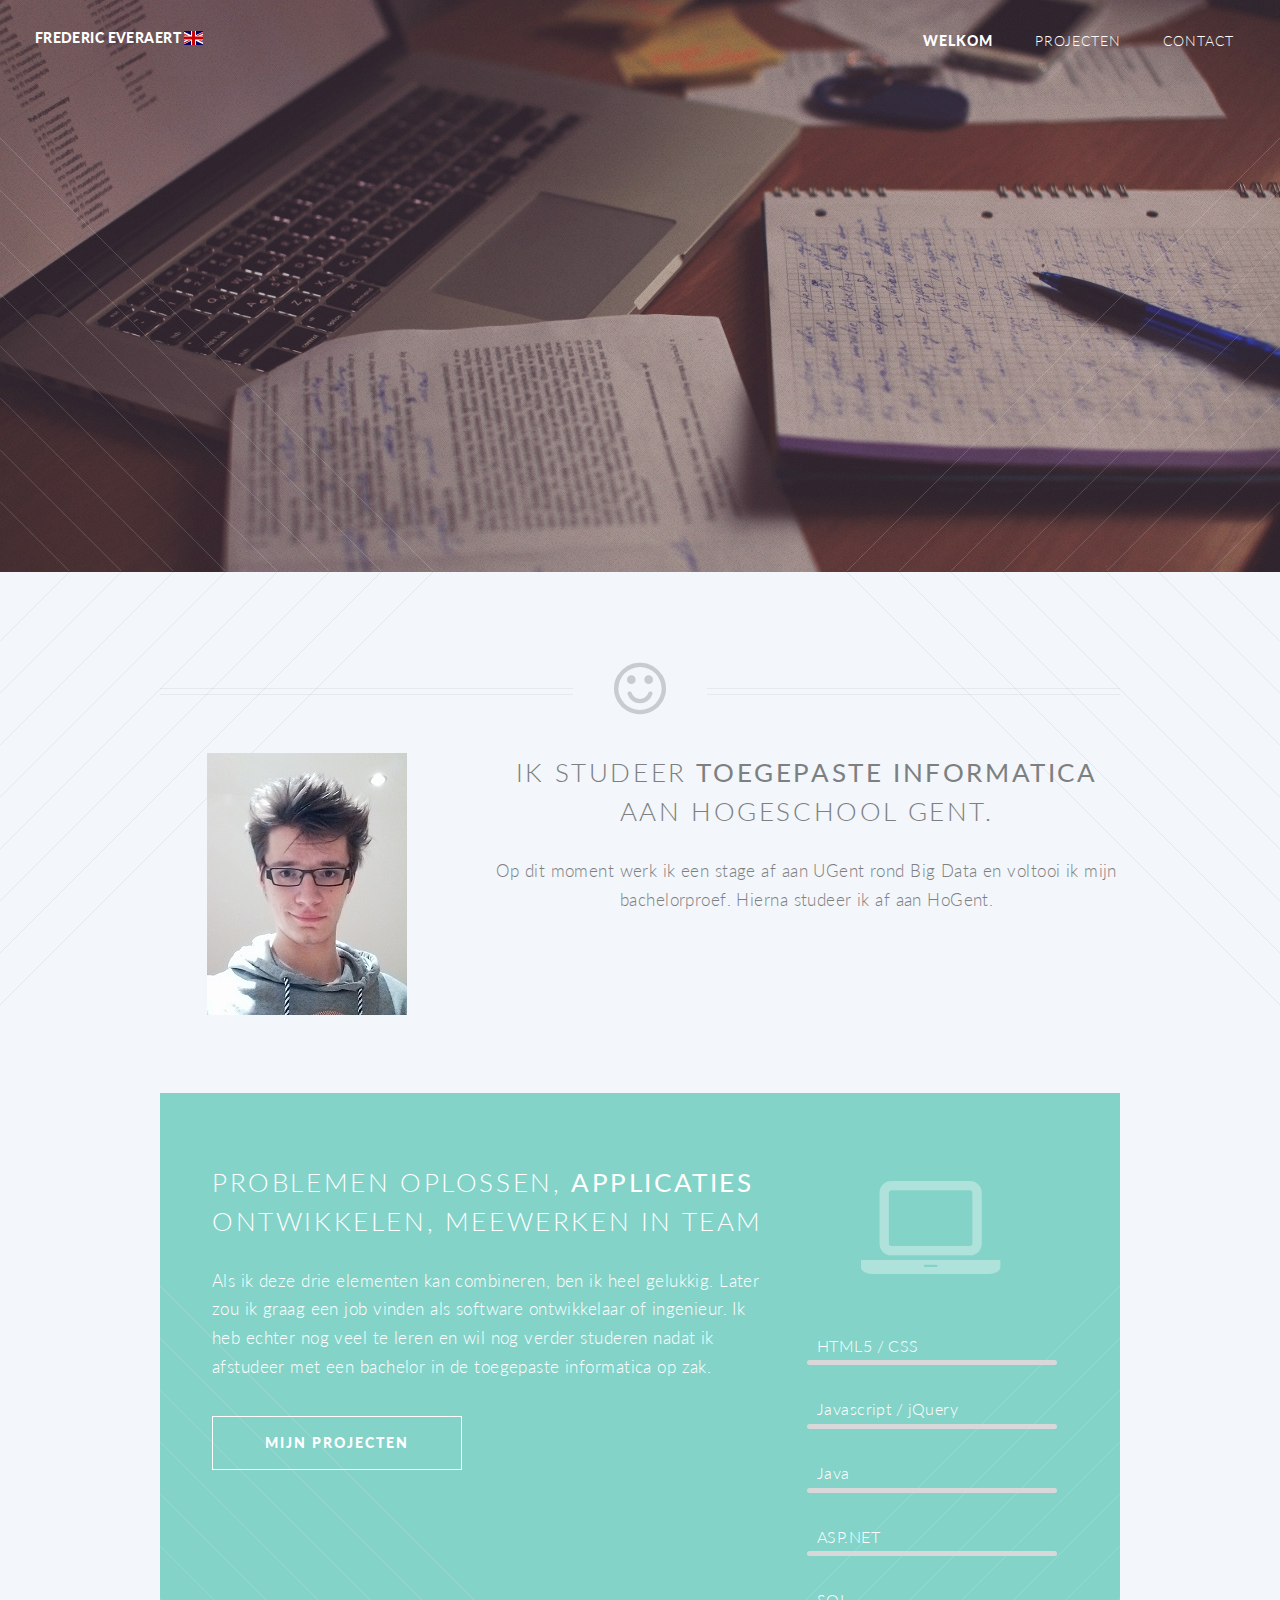
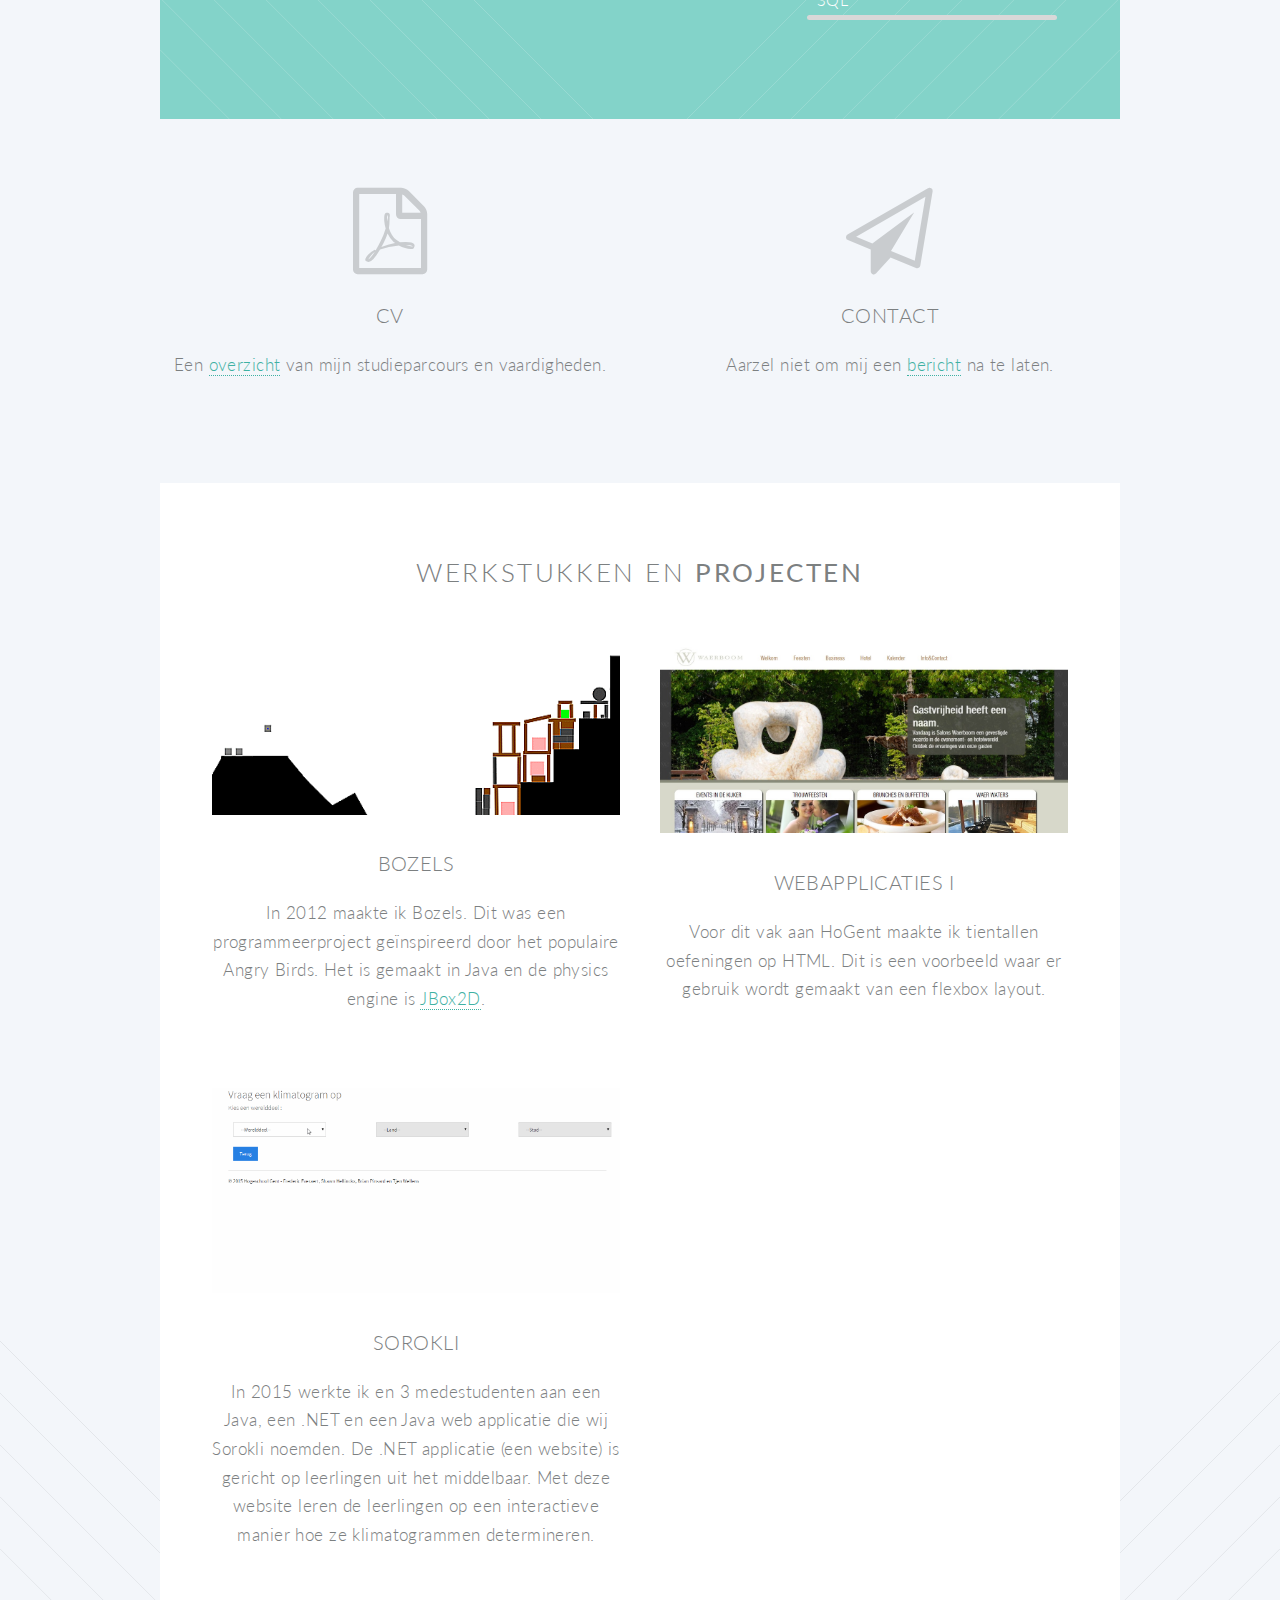
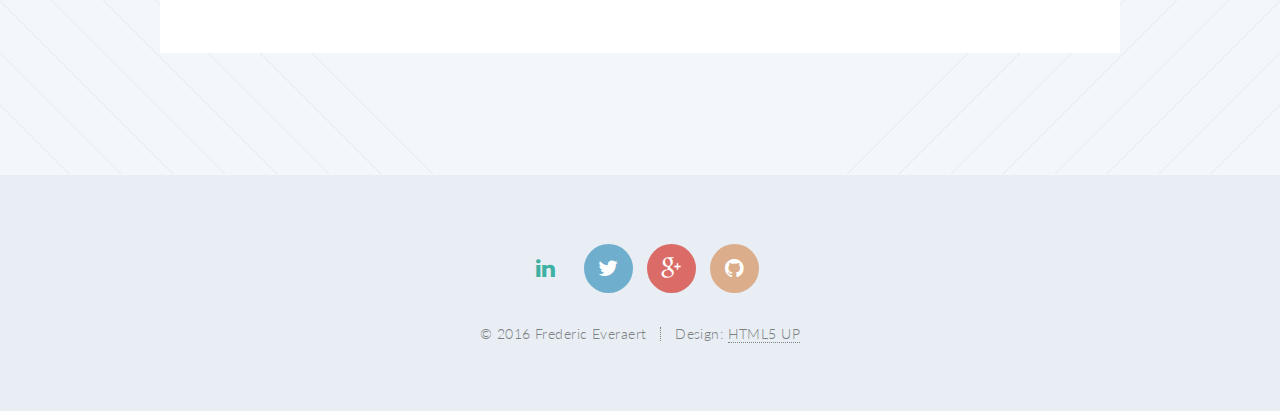
==== commit 7b2300c9: "Cleanup, update." ====
--- a/index_nl.html
+++ b/index_nl.html
@@ -24,14 +24,12 @@
                 <h1 id="logo">
                     <a href="index_nl.html">Frederic Everaert</a>
                     <a href="index.html"><span class="flag-icon flag-icon-gb"></span></a>
-                    <a href="index_fr.html"><span class="flag-icon flag-icon-fr"></span></a>
                 </h1>
 
                 <nav id="nav">
                     <ul>
                         <li class="current"><a href="#">Welkom</a></li>
                         <li><a href="#projects">Projecten</a></li>
-                        <li><a href="html/italent_nl.html">iTalent</a></li>
                         <li><a href="html/contact_nl.html">Contact</a></li>
                     </ul>
                 </nav>
@@ -75,8 +73,8 @@
                             <img src="images/me-small.jpg" alt="Een foto van mezelf"/>
                         </div>
                         <div class="8u 12u(narrower)">
-                            <h2>Ik studeer <strong>toegepaste informatica</strong> aan <a href="http://www.hogent.be">Hogeschool Gent...</a></h2>
-                            <p>...en momenteel zit ik in mijn 2e jaar. Als alles goed verloopt, studeer ik het volgende jaar af.</p>
+                            <h2>Ik studeer <strong>toegepaste informatica</strong> aan <a href="http://www.hogent.be">Hogeschool Gent.</a></h2>
+                            <p>Op dit moment werk ik een stage af aan UGent rond Big Data en voltooi ik mijn bachelorproef. Hierna studeer ik af aan HoGent.</p>
                         </div>
                     </section>
                 </header>
@@ -89,8 +87,8 @@
                                 <h2>Problemen oplossen, <strong>applicaties</strong> ontwikkelen, meewerken in team</h2>
                             </header>
                             <p>
-                                Als ik deze drie elementen kan combineren, ben ik heel gelukkig (vooral als de problemen ook opgelost geraken :)).
-                                Later zou ik graag een job vinden als software ontwikkelaar of ingenieur. Ik heb echter nog veel te leren en wil best nog verder studeren nadat ik afstudeer met een bachelor in de toegepaste informatica op zak.
+                                Als ik deze drie elementen kan combineren, ben ik heel gelukkig.
+                                Later zou ik graag een job vinden als software ontwikkelaar of ingenieur. Ik heb echter nog veel te leren en wil nog verder studeren nadat ik afstudeer met een bachelor in de toegepaste informatica op zak.
                             </p>
                             <footer>
                                 <ul class="buttons">
@@ -140,7 +138,7 @@
                 <!-- Two -->
                 <section class="wrapper style1 container special">
                     <div class="row">
-                        <div class="4u 12u(narrower)">
+                        <div class="6u 12u(narrower)">
 
                             <section>
                                 <span class="icon featured fa-file-pdf-o"></span>
@@ -151,18 +149,8 @@
                             </section>
 
                         </div>
-                        <div class="4u 12u(narrower)">
-
-                            <section>
-                                <span class="icon featured fa-graduation-cap"></span>
-                                <header>
-                                    <h3>iTalent</h3>
-                                </header>
-                                <p>Dit is een vak dat ik volg aan HoGent. Als je wil kan je <a href="italent_nl.html">hier</a> de opdrachten bekijken die ik voltooid heb.</p>
-                            </section>
-
-                        </div>
-                        <div class="4u 12u(narrower)">
+
+                        <div class="6u 12u(narrower)">
 
                             <section>
                                 <span class="icon featured fa-send-o"></span>
@@ -223,56 +211,25 @@
                             </section>
 
                         </div>
-                        <!--                        <div class="6u 12u(narrower)">
-                        
-                                                    <section>
-                                                        <a href="#" class="image featured"><img src="images/pic01.jpg" alt="" /></a>
-                                                        <header>
-                                                            <h3>Binnenkort meer!</h3>
-                                                        </header>
-                                                        <p></p>
-                                                    </section>
-                        
-                                                </div>-->
-                    </div>
-
-                    <!--                    <footer class="major">
-                                            <ul class="buttons">
-                                                <li><a href="#" class="button">See More</a></li>
-                                            </ul>
-                                        </footer>-->
+
+                    </div>
 
                 </section>
 
             </article>
-
-            <!-- CTA -->
-            <!--            <section id="cta">
-            
-                            <header>
-                                <h2>Ready to do <strong>something</strong>?</h2>
-                                <p>Proin a ullamcorper elit, et sagittis turpis integer ut fermentum.</p>
-                            </header>
-                            <footer>
-                                <ul class="buttons">
-                                    <li><a href="#" class="button special">Take My Money</a></li>
-                                    <li><a href="#" class="button">LOL Wut</a></li>
-                                </ul>
-                            </footer>
-            
-                        </section>-->
 
             <!-- Footer -->
             <footer id="footer">
 
                 <ul class="icons">
-                    <li><a href="#" class="icon circle fa-twitter"><span class="label">Twitter</span></a></li>
-                    <li><a href="#" class="icon circle fa-google-plus"><span class="label">Google+</span></a></li>
+                    <li><a href="https://be.linkedin.com/in/frederic-everaert-288a69108" class="icon circle fa-linkedin"><span class="label">LinkedIn</span></a></li>
+                    <li><a href="https://www.twitter.com/feveraer" class="icon circle fa-twitter"><span class="label">Twitter</span></a></li>
+                    <li><a href="https://plus.google.com/u/0/117930895249917624259" class="icon circle fa-google-plus"><span class="label">Google+</span></a></li>
                     <li><a href="https://github.com/feveraer" class="icon circle fa-github"><span class="label">Github</span></a></li>
                 </ul>
 
                 <ul class="copyright">
-                    <li>&copy; 2015 Frederic Everaert</li><li>Design: <a href="http://html5up.net">HTML5 UP</a></li>
+                    <li>&copy; 2016 Frederic Everaert</li><li>Design: <a href="http://html5up.net">HTML5 UP</a></li>
                 </ul>
 
             </footer>
